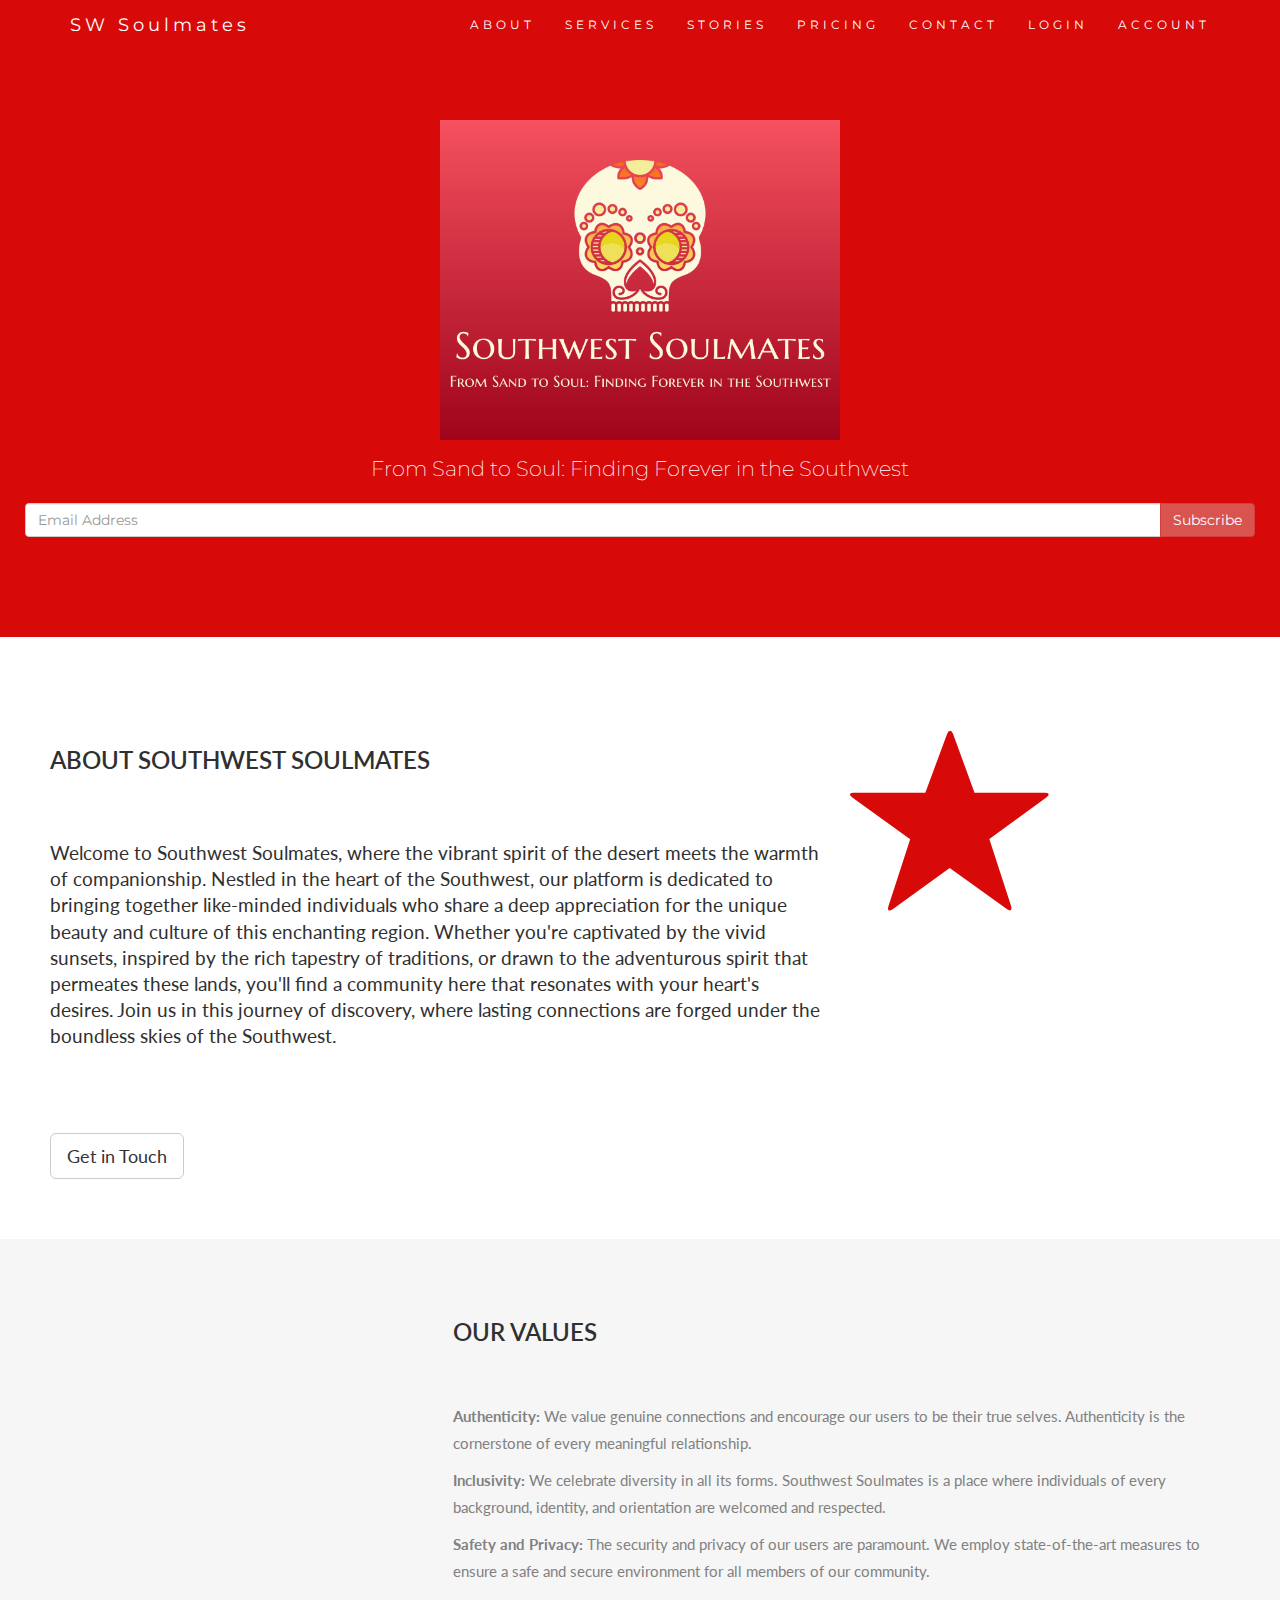
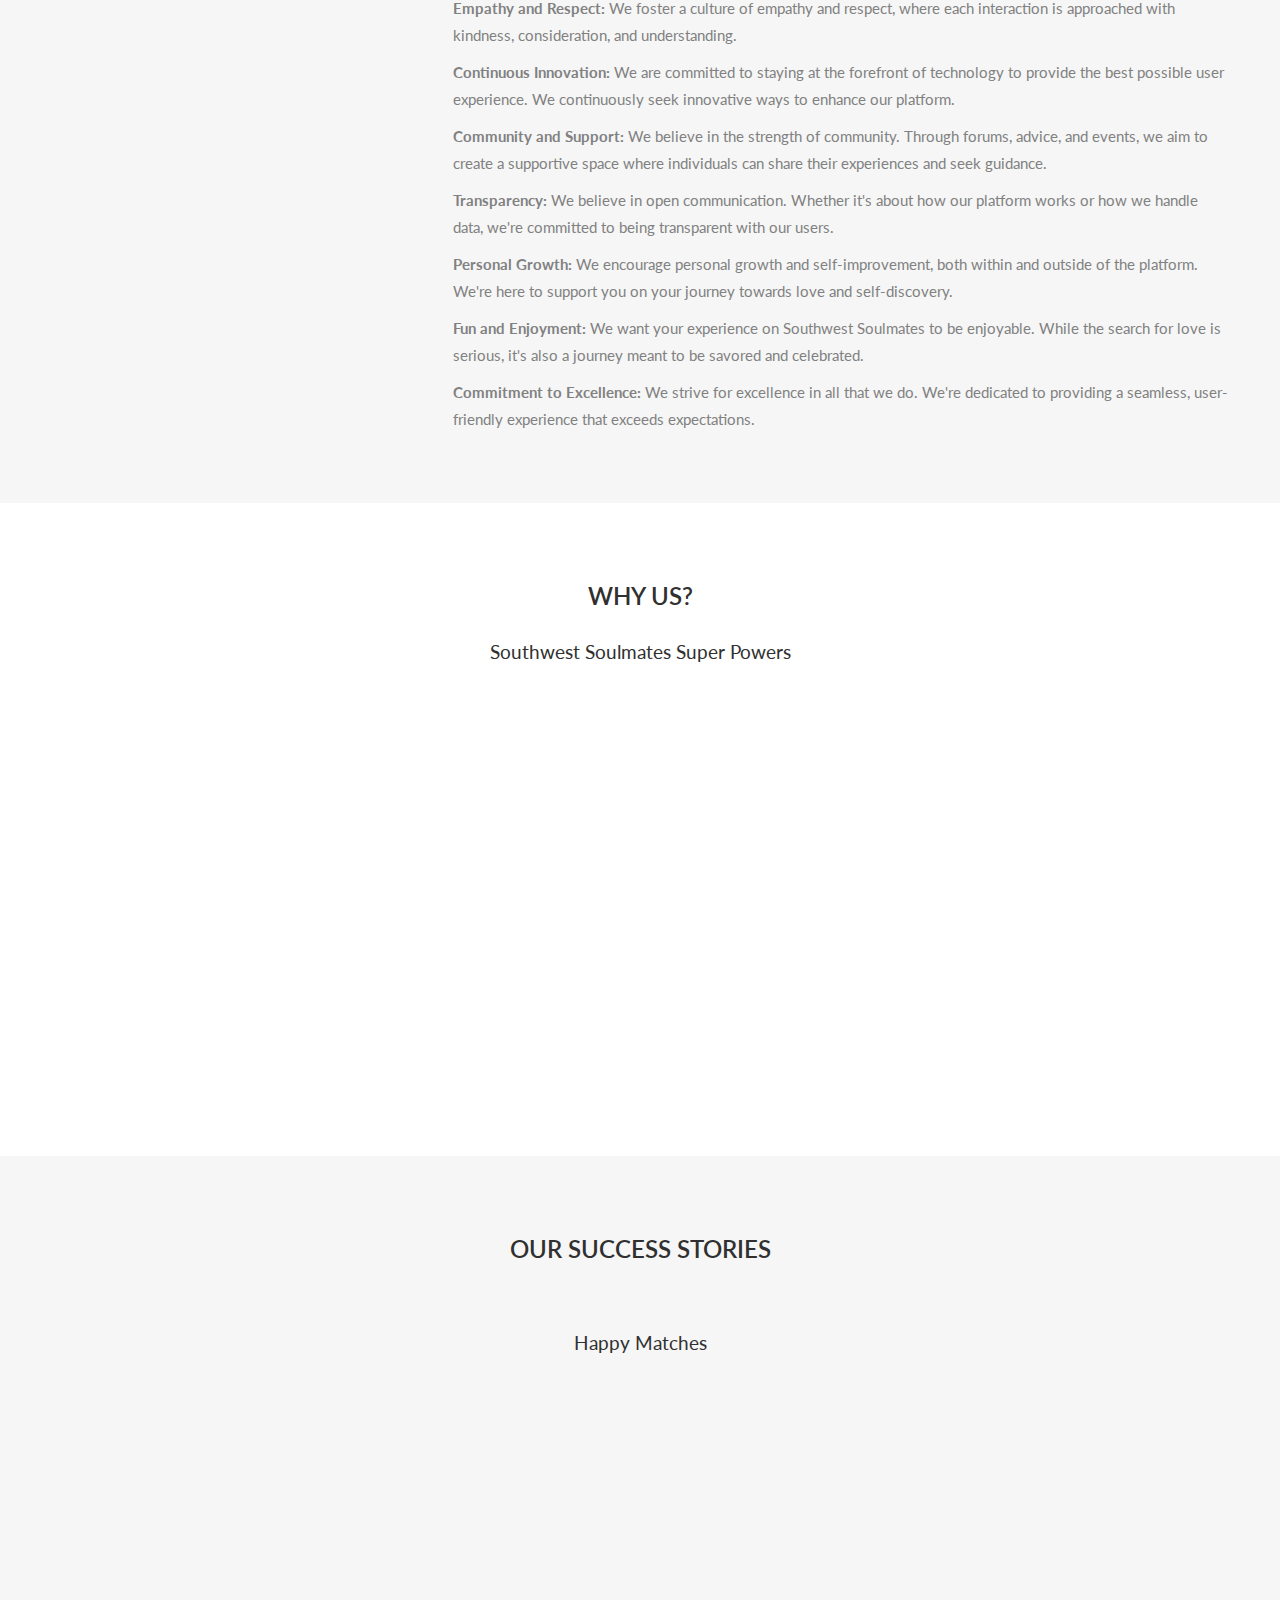
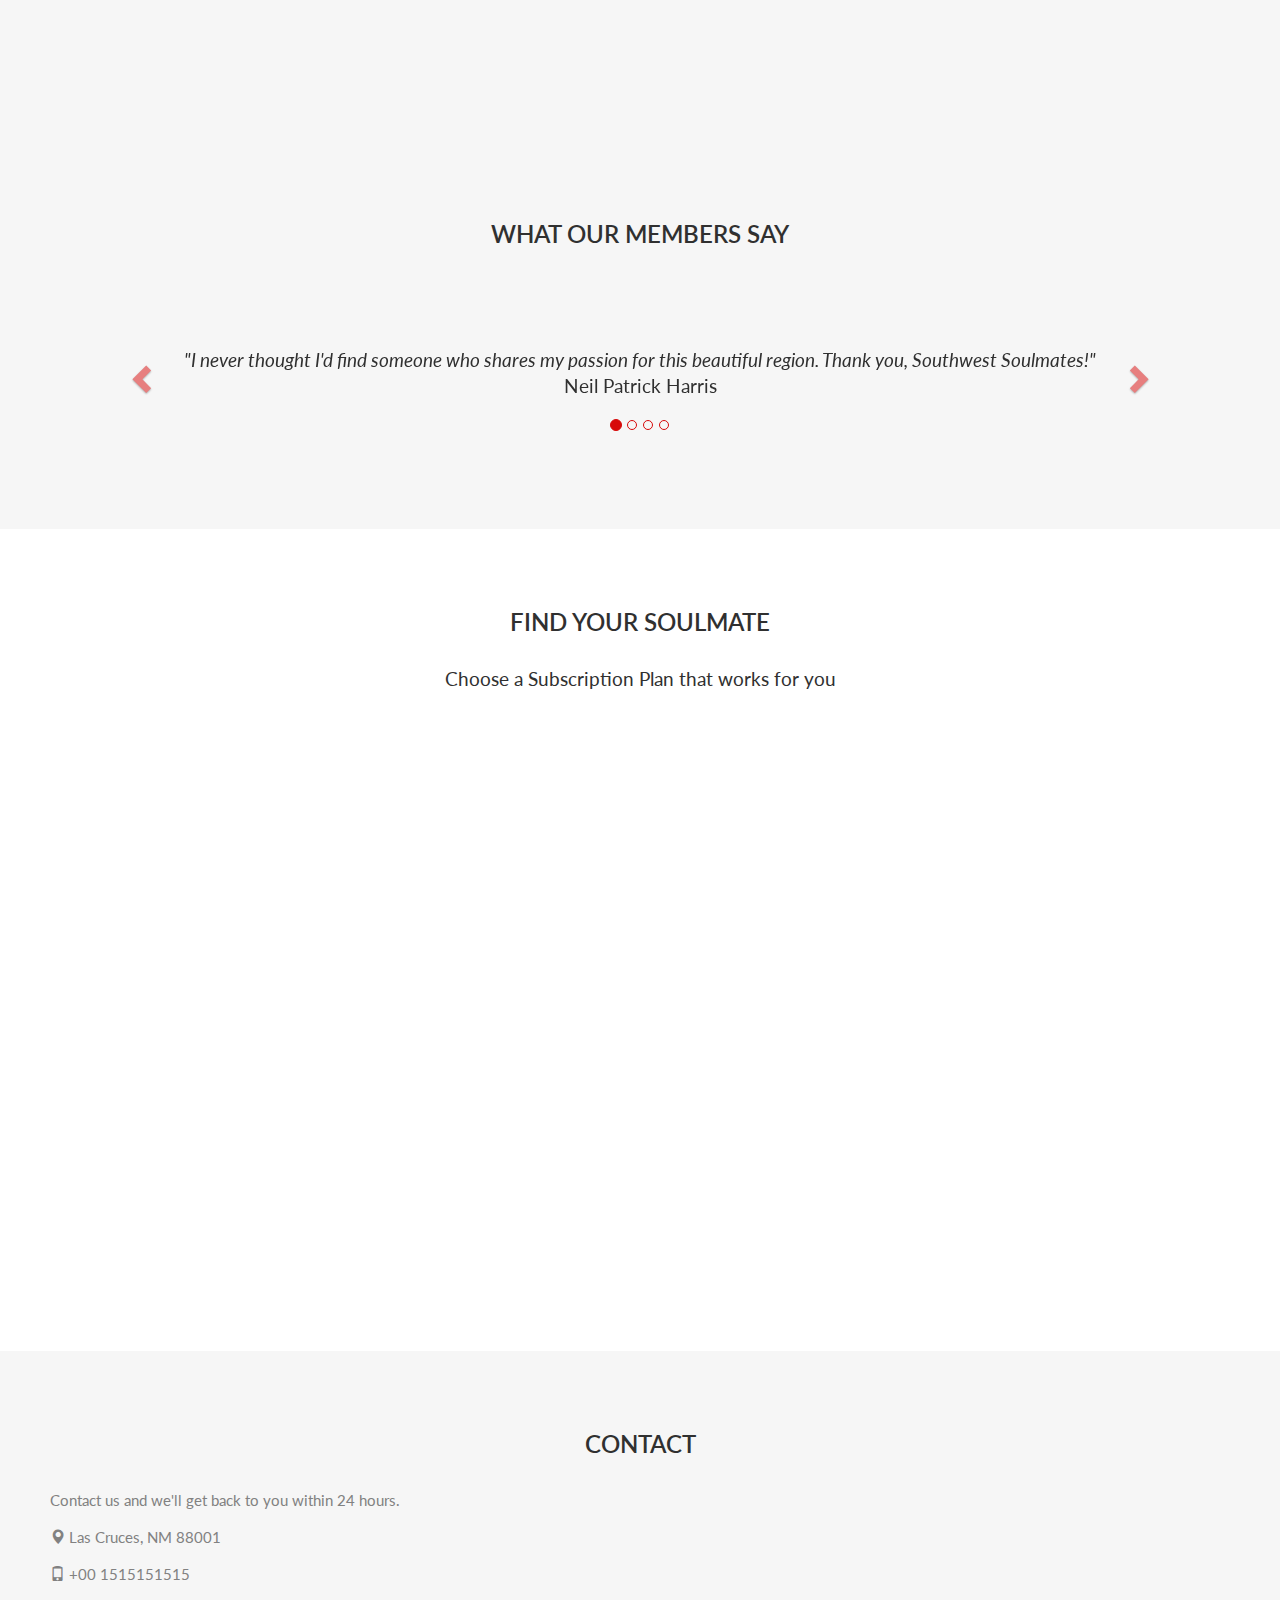
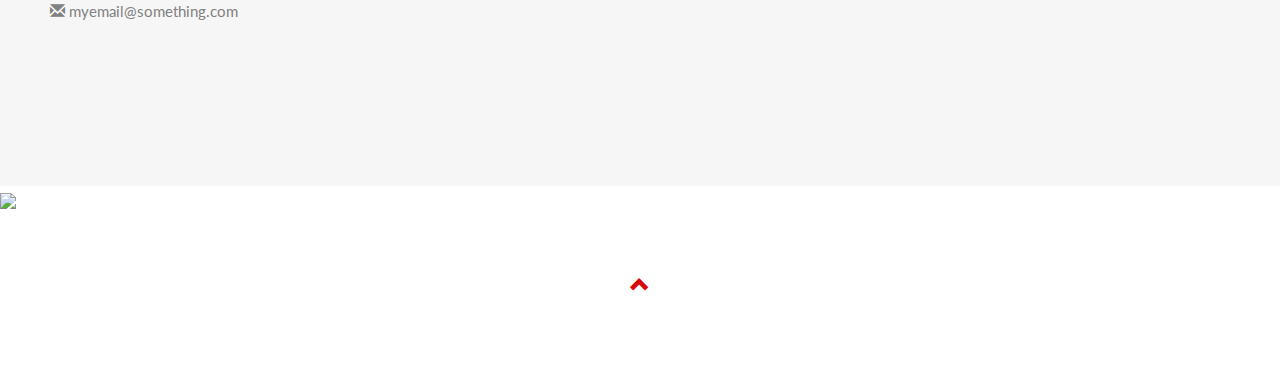
==== index.html @ 2e9852c1 "Initial commit" ====
<!DOCTYPE html>
<html lang="en">

<head>
  <title>Southwest Soulmates</title>
  <meta charset="utf-8">
  <meta name="viewport" content="width=device-width, initial-scale=1">

  <!-- Google Fonts -->
  <link
    href="https://fonts.googleapis.com/css?family=Open+Sans:300,300i,400,400i,600,600i,700,700i|Raleway:300,300i,400,400i,500,500i,600,600i,700,700i|Poppins:300,300i,400,400i,500,500i,600,600i,700,700i"
    rel="stylesheet">

  <!-- Vendor CSS Files -->
  <link href="https://maxcdn.bootstrapcdn.com/bootstrap/3.4.1/css/bootstrap.min.css" rel="stylesheet">
  <link href="https://fonts.googleapis.com/css?family=Montserrat" rel="stylesheet" type="text/css">
  <link href="https://fonts.googleapis.com/css?family=Lato" rel="stylesheet" type="text/css">

  <!-- Scripts -->
  <script src="https://ajax.googleapis.com/ajax/libs/jquery/3.6.4/jquery.min.js"></script>
  <script src="https://maxcdn.bootstrapcdn.com/bootstrap/3.4.1/js/bootstrap.min.js"></script>

  <!-- Main CSS File -->
  <link href="style.css" rel="stylesheet">
</head>

<body id="myPage" data-spy="scroll" data-target=".navbar" data-offset="60">

  <nav class="navbar navbar-default navbar-fixed-top">
    <div class="container">
      <div class="navbar-header">
        <button type="button" class="navbar-toggle" data-toggle="collapse" data-target="#myNavbar">
          <span class="icon-bar"></span>
          <span class="icon-bar"></span>
          <span class="icon-bar"></span>
        </button>
        <a class="navbar-brand" href="#myPage">SW Soulmates</a>
      </div>
      <div class="collapse navbar-collapse" id="myNavbar">
        <ul class="nav navbar-nav navbar-right">
          <li><a href="#about">ABOUT</a></li>
          <li><a href="#services">SERVICES</a></li>
          <li><a href="#portfolio">STORIES</a></li>
          <li><a href="#pricing">PRICING</a></li>
          <li><a href="#contact">CONTACT</a></li>
          <li><a href="/Emily/login_create.html">LOGIN</a></li>
          <li><a href="/Dustyn/account.html">ACCOUNT</a></li>
        </ul>
      </div>
    </div>
  </nav>

  <div class="jumbotron text-center">
    <h1><img src="images/FullLogo.jpg" height="" width="400"></h1>
    <p>From Sand to Soul: Finding Forever in the Southwest</p>
    <form>
      <div class="input-group">
        <input type="email" class="form-control" size="50" placeholder="Email Address" required>
        <div class="input-group-btn">
          <button type="button" class="btn btn-danger">Subscribe</button>
        </div>
      </div>
    </form>
  </div>

  <!-- Container (About Section) -->
  <div id="about" class="container-fluid">
    <div class="row">
      <div class="col-sm-8">
        <h2>About Southwest Soulmates</h2><br>
        <h4>Welcome to Southwest Soulmates, where the vibrant spirit of the desert meets the warmth of companionship.
          Nestled in the heart of the Southwest, our platform is dedicated to bringing together like-minded individuals
          who share a deep appreciation for the unique beauty and culture of this enchanting region. Whether you're
          captivated by the vivid sunsets, inspired by the rich tapestry of traditions, or drawn to the adventurous
          spirit that permeates these lands, you'll find a community here that resonates with your heart's desires. Join
          us in this journey of discovery, where lasting connections are forged under the boundless skies of the
          Southwest.</h4><br>

        <br><button class="btn btn-default btn-lg">Get in Touch</button>
      </div>
      <div class="col-sm-4">
        <span class="glyphicon glyphicon-star logo"></span>
      </div>
    </div>
  </div>

  <div class="container-fluid bg-grey">
    <div class="row">
      <div class="col-sm-4">
        <span class="glyphicon glyphicon-heart logo slideanim"></span>
      </div>
      <div class="col-sm-8">
        <h2>Our Values</h2><br>
        <p><strong>Authenticity:</strong> We value genuine connections and encourage our users to be their true selves.
          Authenticity is the cornerstone of every meaningful relationship.</p>

        <p><strong>Inclusivity:</strong> We celebrate diversity in all its forms. Southwest Soulmates is a place where
          individuals of every background, identity, and orientation are welcomed and respected.</p>

        <p><b>Safety and Privacy:</b> The security and privacy of our users are paramount. We employ state-of-the-art
          measures to ensure a safe and secure environment for all members of our community.</p>

        <p><b>Empathy and Respect:</b> We foster a culture of empathy and respect, where each interaction is approached
          with kindness, consideration, and understanding.</p>

        <p><b>Continuous Innovation:</b> We are committed to staying at the forefront of technology to provide the best
          possible user experience. We continuously seek innovative ways to enhance our platform.</p>

        <p><b>Community and Support:</b> We believe in the strength of community. Through forums, advice, and events, we
          aim to create a supportive space where individuals can share their experiences and seek guidance.</p>

        <p><b>Transparency:</b> We believe in open communication. Whether it's about how our platform works or how we
          handle data, we're committed to being transparent with our users.</p>

        <p><b>Personal Growth:</b> We encourage personal growth and self-improvement, both within and outside of the
          platform. We're here to support you on your journey towards love and self-discovery.</p>

        <p><b>Fun and Enjoyment:</b> We want your experience on Southwest Soulmates to be enjoyable. While the search
          for love
          is serious, it's also a journey meant to be savored and celebrated.</p>

        <p><b>Commitment to Excellence:</b> We strive for excellence in all that we do. We're dedicated to providing a
          seamless, user-friendly experience that exceeds expectations.</p>
      </div>
    </div>
  </div>

  <!-- Container (Services Section) -->
  <div id="services" class="container-fluid text-center">
    <h2>Why Us?</h2>
    <h4>Southwest Soulmates Super Powers</h4>
    <br>
    <div class="row slideanim">
      <div class="col-sm-4">
        <span class="glyphicon glyphicon-grain logo-small"></span>
        <h4>SIMPLE</h4>
        <p>Simple to use</p>
      </div>
      <div class="col-sm-4">
        <span class="glyphicon glyphicon-education logo-small"></span>
        <h4>SMART</h4>
        <p>Smart Matching</p>
      </div>
      <div class="col-sm-4">
        <span class="glyphicon glyphicon-lock logo-small"></span>
        <h4>FILTER</h4>
        <p>Filter Very Fast</p>
      </div>
    </div>
    <br><br>
    <div class="row slideanim">
      <div class="col-sm-4">
        <span class="glyphicon glyphicon-leaf logo-small"></span>
        <h4>COOL</h4>
        <p>Cool Community</p>
      </div>
      <div class="col-sm-4">
        <span class="glyphicon glyphicon-certificate logo-small"></span>
        <h4>HAPPY</h4>
        <p>Happy Customers</p>
      </div>
      <div class="col-sm-4">
        <span class="glyphicon glyphicon-sunglasses logo-small"></span>
        <h4 style="color:#303030;">FUN</h4>
        <p>Fun</p>
      </div>
    </div>
  </div>

  <!-- Container (Success Section) -->
  <div id="portfolio" class="container-fluid text-center bg-grey">
    <h2>Our Success Stories</h2><br>
    <h4>Happy Matches</h4>
    <div class="row text-center slideanim">
      <div class="col-sm-4">
        <div class="thumbnail">
          <img src="paris.jpg" alt="Paris" width="400" height="300">
          <p><strong>Ron & Emily</strong></p>
          <p>Dating 1 year</p>
        </div>
      </div>
      <div class="col-sm-4">
        <div class="thumbnail">
          <img src="newyork.jpg" alt="New York" width="400" height="300">
          <p><strong>Joe & Joy</strong></p>
          <p>Engaged</p>
        </div>
      </div>
      <div class="col-sm-4">
        <div class="thumbnail">
          <img src="sanfran.jpg" alt="San Francisco" width="400" height="300">
          <p><strong>Brad & Brian</strong></p>
          <p>Married 6 months</p>
        </div>
      </div>
    </div><br>

    <h2>What our members say</h2>
    <div id="myCarousel" class="carousel slide text-center" data-ride="carousel">
      <!-- Indicators -->
      <ol class="carousel-indicators">
        <li data-target="#myCarousel" data-slide-to="0" class="active"></li>
        <li data-target="#myCarousel" data-slide-to="1"></li>
        <li data-target="#myCarousel" data-slide-to="2"></li>
        <li data-target="#myCarousel" data-slide-to="3"></li>
      </ol>

      <!-- Wrapper for slides -->
      <div class="carousel-inner" role="listbox">
        <div class="item active">
          <h4>"I never thought I'd find someone who shares my passion for this beautiful region. Thank you, Southwest
            Soulmates!"<br><span>Neil Patrick Harris</span></h4>
        </div>
        <div class="item">
          <h4>"You had me at hello."<br><span>Jerry McGuire</span></h4>
        </div>
        <div class="item">
          <h4>"Finding love in the Southwest was a dream. Thanks to Southwest Soulmates, it's now my
            reality!"<br><span>Emma Stone</span></h4>
        </div>
        <div class="item">
          <h4>"The love I found on Southwest Soulmates is as boundless as the desert skies. Thank you for bringing us
            together!"<br><span>Demi Moore</span></h4>
        </div>
      </div>

      <!-- Left and right controls -->
      <a class="left carousel-control" href="#myCarousel" role="button" data-slide="prev">
        <span class="glyphicon glyphicon-chevron-left" aria-hidden="true"></span>
        <span class="sr-only">Previous</span>
      </a>
      <a class="right carousel-control" href="#myCarousel" role="button" data-slide="next">
        <span class="glyphicon glyphicon-chevron-right" aria-hidden="true"></span>
        <span class="sr-only">Next</span>
      </a>
    </div>
  </div>

  <!-- Container (Pricing Section) -->
  <div id="pricing" class="container-fluid">
    <div class="text-center">
      <h2>Find your Soulmate</h2>
      <h4>Choose a Subscription Plan that works for you</h4>
    </div>
    <div class="row slideanim">
      <div class="col-sm-4 col-xs-12">
        <div class="panel panel-default text-center">
          <div class="panel-heading">
            <h1>Monthly</h1>
          </div>
          <div class="panel-body">
            <p><strong>20</strong> Option</p>
            <p><strong>15</strong> Option</p>
            <p><strong>5</strong> Option</p>
            <p><strong>2</strong> Option</p>
            <p><strong>100</strong> Matches</p>
          </div>
          <div class="panel-footer">
            <h3>$15</h3>
            <h4>per month</h4>
            <button class="btn btn-lg">Sign Up</button>
          </div>
        </div>
      </div>
      <div class="col-sm-4 col-xs-12">
        <div class="panel panel-default text-center">
          <div class="panel-heading">
            <h1>3 Month</h1>
          </div>
          <div class="panel-body">
            <p><strong>50</strong> Option</p>
            <p><strong>25</strong> Option</p>
            <p><strong>10</strong> Option</p>
            <p><strong>5</strong> Option</p>
            <p><strong>Unlimited</strong> Matches</p>
          </div>
          <div class="panel-footer">
            <h3>$10</h3>
            <h4>per month</h4>
            <button class="btn btn-lg">Sign Up</button>
          </div>
        </div>
      </div>
      <div class="col-sm-4 col-xs-12">
        <div class="panel panel-default text-center">
          <div class="panel-heading">
            <h1>6 Month</h1>
          </div>
          <div class="panel-body">
            <p><strong>100</strong> Option</p>
            <p><strong>50</strong> Option</p>
            <p><strong>25</strong> Option</p>
            <p><strong>10</strong> Option</p>
            <p><strong>Unlimited</strong> Matches</p>
          </div>
          <div class="panel-footer">
            <h3>$5</h3>
            <h4>per month</h4>
            <button class="btn btn-lg">Sign Up</button>
          </div>
        </div>
      </div>
    </div>
  </div>

  <!-- Container (Contact Section) -->
  <div id="contact" class="container-fluid bg-grey">
    <h2 class="text-center">CONTACT</h2>
    <div class="row">
      <div class="col-sm-5">
        <p>Contact us and we'll get back to you within 24 hours.</p>
        <p><span class="glyphicon glyphicon-map-marker"></span> Las Cruces, NM 88001</p>
        <p><span class="glyphicon glyphicon-phone"></span> +00 1515151515</p>
        <p><span class="glyphicon glyphicon-envelope"></span> myemail@something.com</p>
      </div>
      <div class="col-sm-7 slideanim">
        <div class="row">
          <div class="col-sm-6 form-group">
            <input class="form-control" id="name" name="name" placeholder="Name" type="text" required>
          </div>
          <div class="col-sm-6 form-group">
            <input class="form-control" id="email" name="email" placeholder="Email" type="email" required>
          </div>
        </div>
        <textarea class="form-control" id="comments" name="comments" placeholder="Comment" rows="5"></textarea><br>
        <div class="row">
          <div class="col-sm-12 form-group">
            <button class="btn btn-default pull-right" type="submit">Send</button>
          </div>
        </div>
      </div>
    </div>
  </div>

  <!-- Image of location/map -->
  <img src="/w3images/map.jpg" class="w3-image w3-greyscale-min" style="width:100%">

  <footer class="container-fluid text-center">
    <a href="#myPage" title="To Top">
      <span class="glyphicon glyphicon-chevron-up"></span>
    </a>

  </footer>

  <script>
    $(document).ready(function () {
      // Add smooth scrolling to all links in navbar + footer link
      $(".navbar a, footer a[href='#myPage']").on('click', function (event) {
        // Make sure this.hash has a value before overriding default behavior
        if (this.hash !== "") {
          // Prevent default anchor click behavior
          event.preventDefault();

          // Store hash
          var hash = this.hash;

          // Using jQuery's animate() method to add smooth page scroll
          // The optional number (900) specifies the number of milliseconds it takes to scroll to the specified area
          $('html, body').animate({
            scrollTop: $(hash).offset().top
          }, 900, function () {

            // Add hash (#) to URL when done scrolling (default click behavior)
            window.location.hash = hash;
          });
        } // End if
      });

      $(window).scroll(function () {
        $(".slideanim").each(function () {
          var pos = $(this).offset().top;

          var winTop = $(window).scrollTop();
          if (pos < winTop + 600) {
            $(this).addClass("slide");
          }
        });
      });
    })
  </script>

</body>

</html>
---- style.css ----
body {
  font: 400 15px Lato, sans-serif;
  line-height: 1.8;
  color: #818181;
}

h2 {
  font-size: 24px;
  text-transform: uppercase;
  color: #303030;
  font-weight: 600;
  margin-bottom: 30px;
}

h4 {
  font-size: 19px;
  line-height: 1.375em;
  color: #303030;
  font-weight: 400;
  margin-bottom: 30px;
}

.jumbotron {
  background-color: #d70909;
  color: #fff;
  padding: 100px 25px;
  font-family: Montserrat, sans-serif;
}

.container-fluid {
  padding: 60px 50px;
}

.bg-grey {
  background-color: #f6f6f6;
}

.logo-small {
  color: #d70909;
  font-size: 50px;
}

.logo {
  color: #d70909;
  font-size: 200px;
}

.thumbnail {
  padding: 0 0 15px 0;
  border: none;
  border-radius: 0;
}

.thumbnail img {
  width: 100%;
  height: 100%;
  margin-bottom: 10px;
}

.carousel-control.right,
.carousel-control.left {
  background-image: none;
  color: #d70909;
}

.carousel-indicators li {
  border-color: #d70909;
}

.carousel-indicators li.active {
  background-color: #d70909;
}

.item h4 {
  font-size: 19px;
  line-height: 1.375em;
  font-weight: 400;
  font-style: italic;
  margin: 70px 0;
}

.item span {
  font-style: normal;
}

.panel {
  border: 1px solid #d70909;
  border-radius: 0 !important;
  transition: box-shadow 0.5s;
}

.panel:hover {
  box-shadow: 5px 0px 40px rgba(0, 0, 0, .2);
}

.panel-footer .btn:hover {
  border: 1px solid #d70909;
  background-color: #fff !important;
  color: #d70909;
}

.panel-heading {
  color: #fff !important;
  background-color: #d70909 !important;
  padding: 25px;
  border-bottom: 1px solid transparent;
  border-top-left-radius: 0px;
  border-top-right-radius: 0px;
  border-bottom-left-radius: 0px;
  border-bottom-right-radius: 0px;
}

.panel-footer {
  background-color: white !important;
}

.panel-footer h3 {
  font-size: 32px;
}

.panel-footer h4 {
  color: #aaa;
  font-size: 14px;
}

.panel-footer .btn {
  margin: 15px 0;
  background-color: #d70909;
  color: #fff;
}

.navbar {
  margin-bottom: 0;
  background-color: #d70909;
  z-index: 9999;
  border: 0;
  font-size: 12px !important;
  line-height: 1.42857143 !important;
  letter-spacing: 4px;
  border-radius: 0;
  font-family: Montserrat, sans-serif;
}

.navbar li a,
.navbar .navbar-brand {
  color: #fff !important;
}

.navbar-nav li a:hover,
.navbar-nav li.active a {
  color: #d70909 !important;
  background-color: #fff !important;
}

.navbar-default .navbar-toggle {
  border-color: transparent;
  color: #fff !important;
}

footer .glyphicon {
  font-size: 20px;
  margin-bottom: 20px;
  color: #d70909;
}

.slideanim {
  visibility: hidden;
}

.slide {
  animation-name: slide;
  -webkit-animation-name: slide;
  animation-duration: 1s;
  -webkit-animation-duration: 1s;
  visibility: visible;
}

@keyframes slide {
  0% {
    opacity: 0;
    transform: translateY(70%);
  }

  100% {
    opacity: 1;
    transform: translateY(0%);
  }
}

@-webkit-keyframes slide {
  0% {
    opacity: 0;
    -webkit-transform: translateY(70%);
  }

  100% {
    opacity: 1;
    -webkit-transform: translateY(0%);
  }
}

@media screen and (max-width: 768px) {
  .col-sm-4 {
    text-align: center;
    margin: 25px 0;
  }

  .btn-lg {
    width: 100%;
    margin-bottom: 35px;
  }
}

@media screen and (max-width: 480px) {
  .logo {
    font-size: 150px;
  }
}
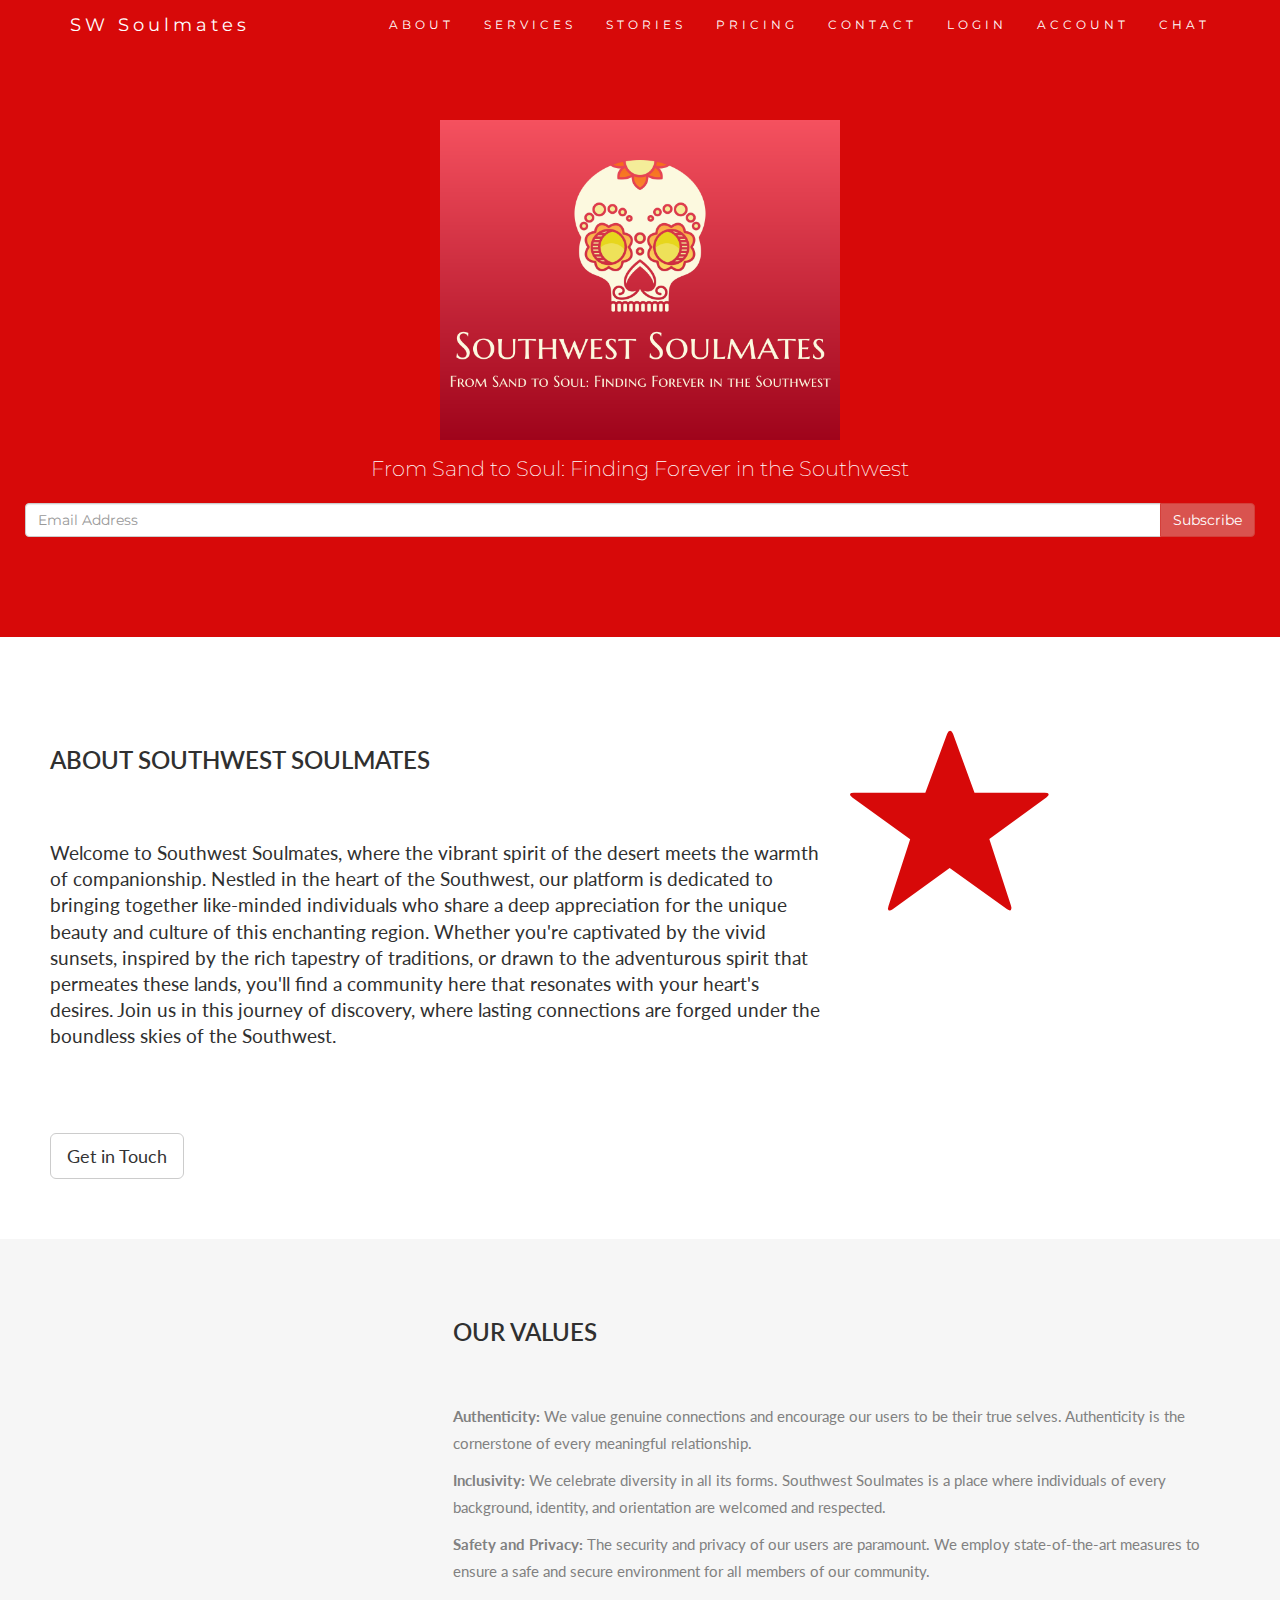
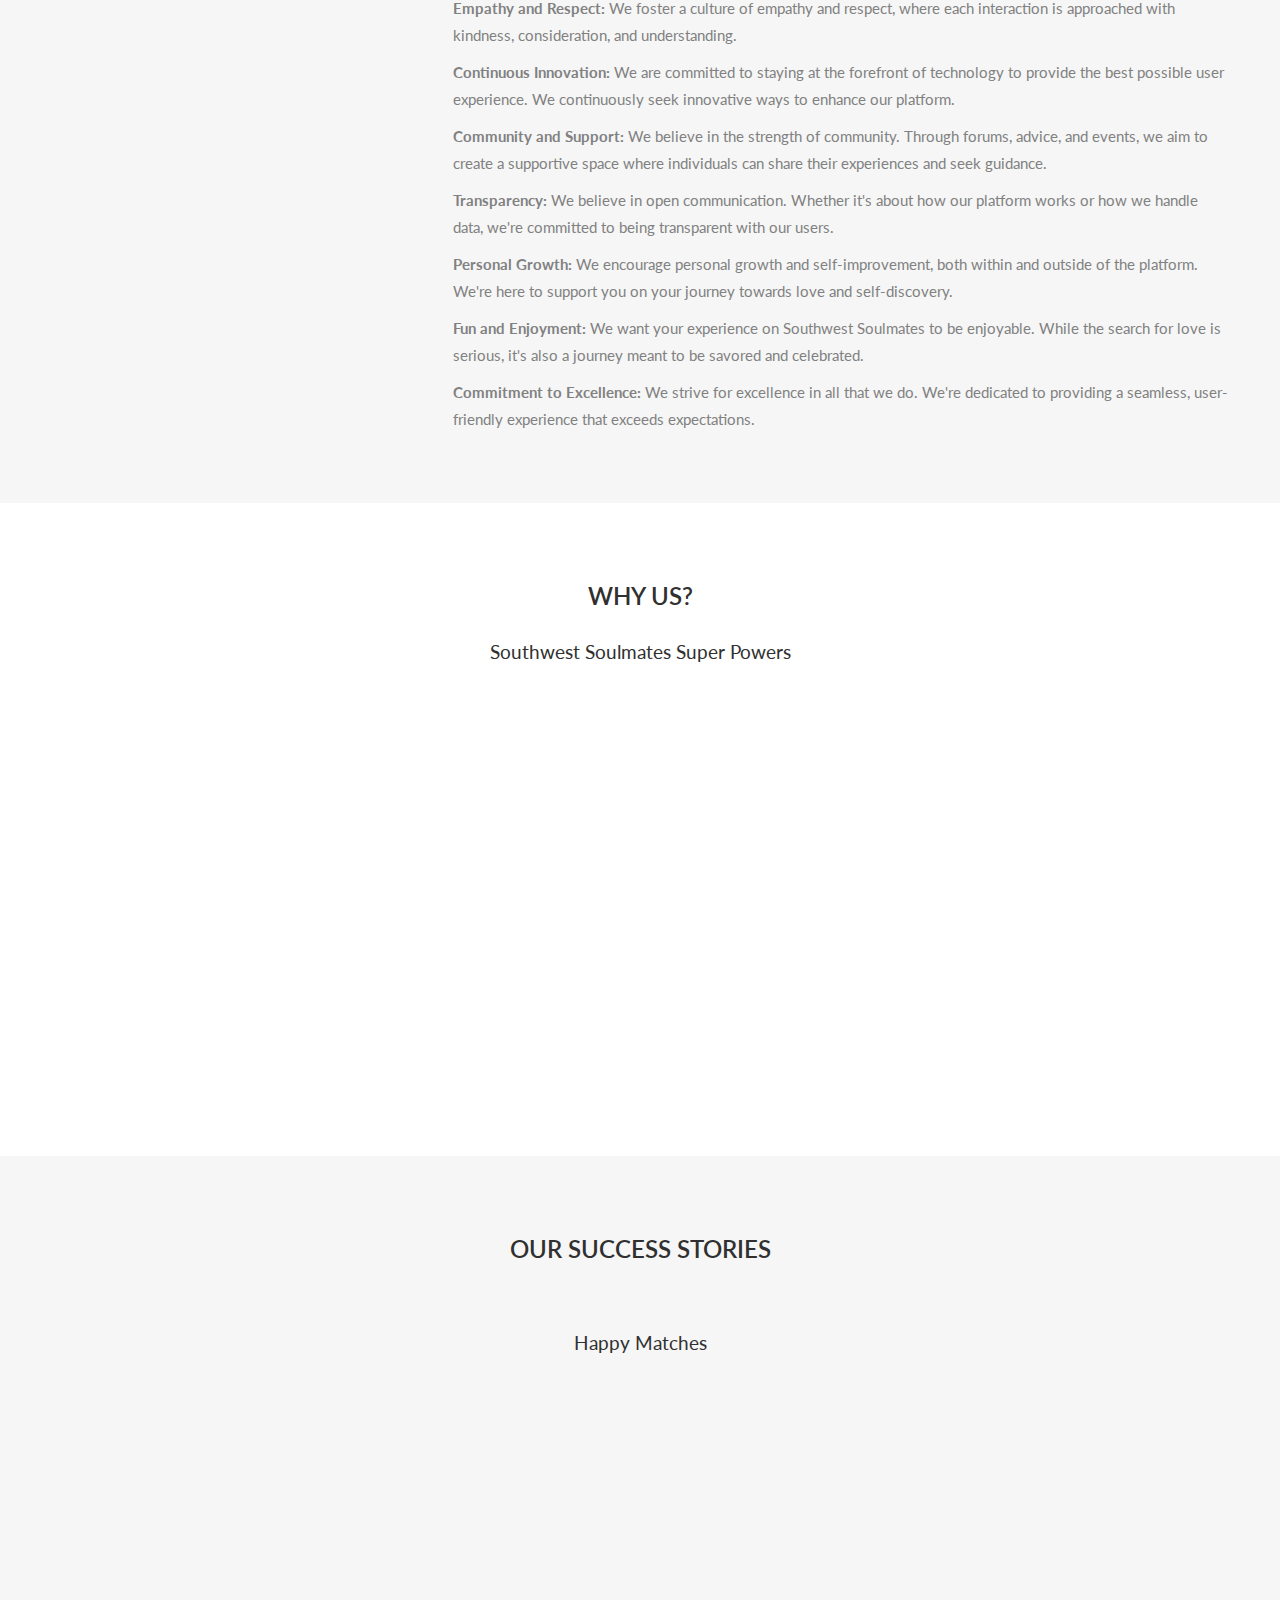
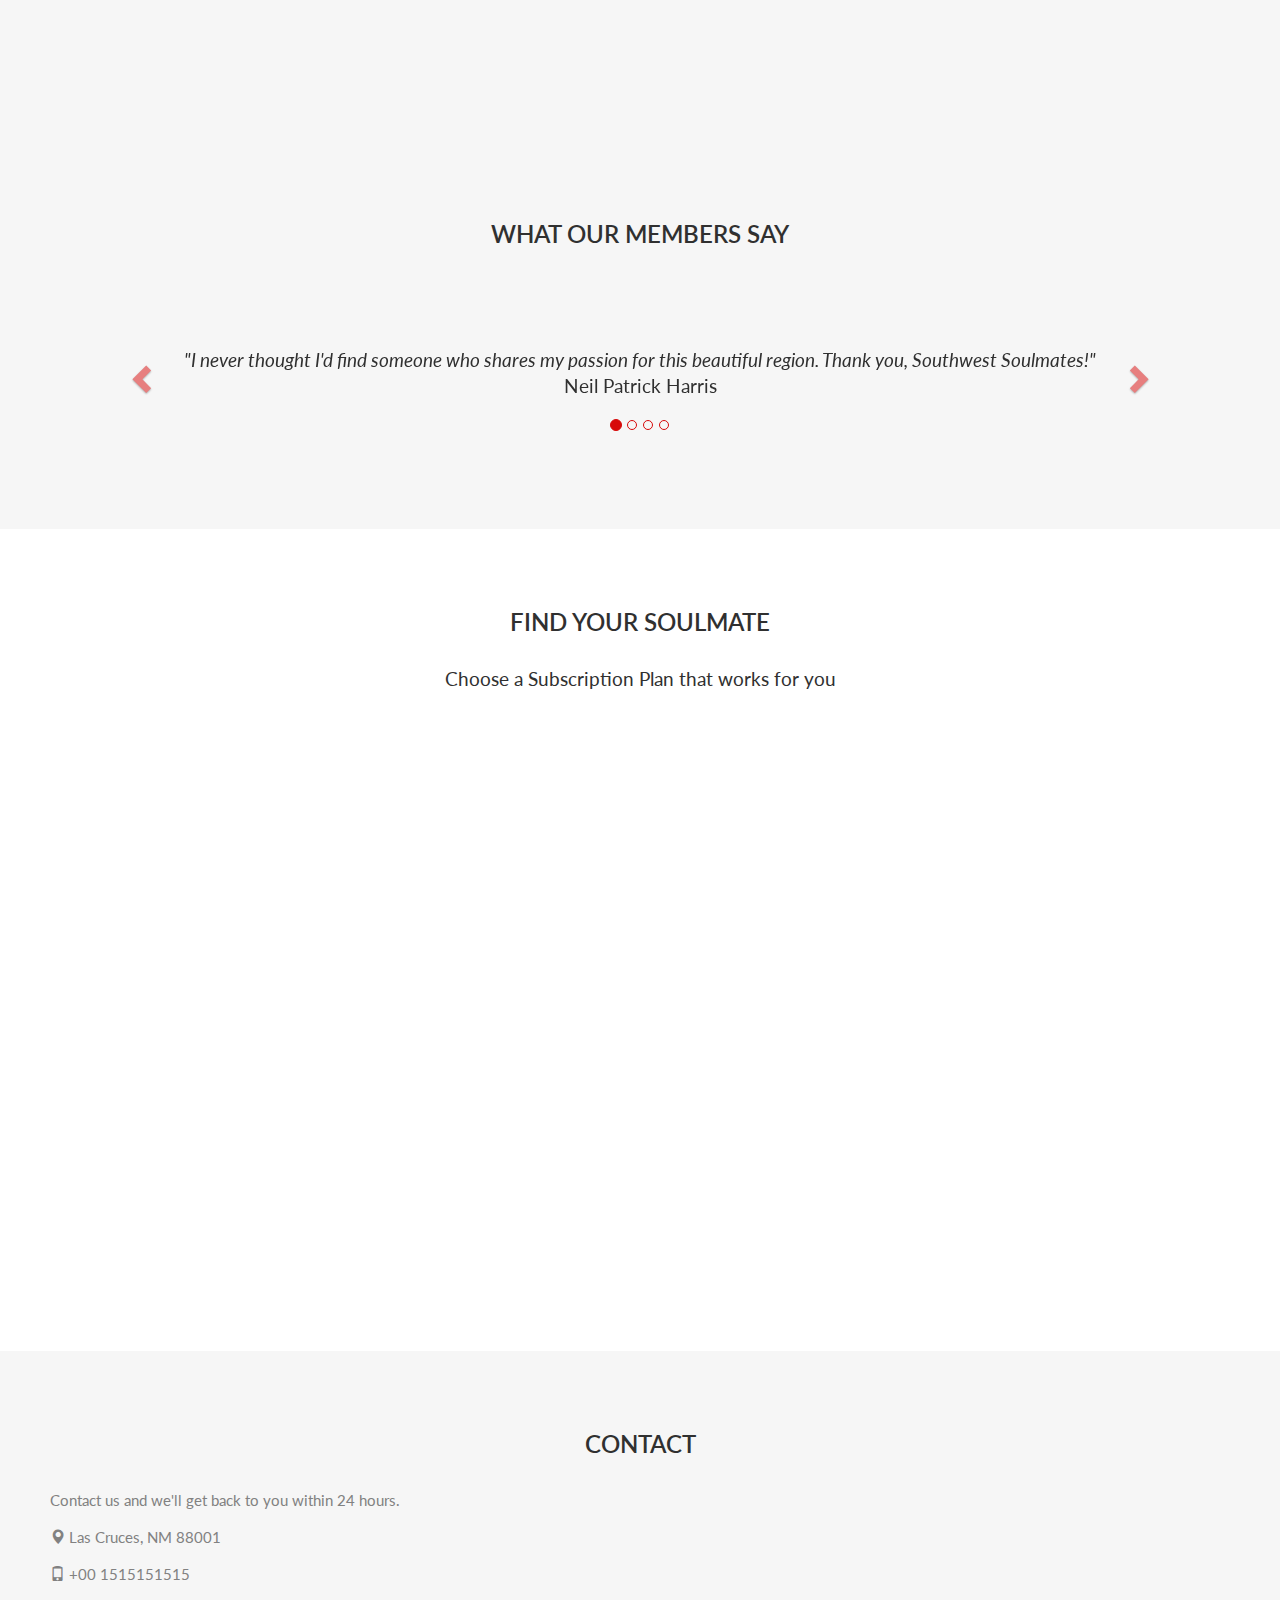
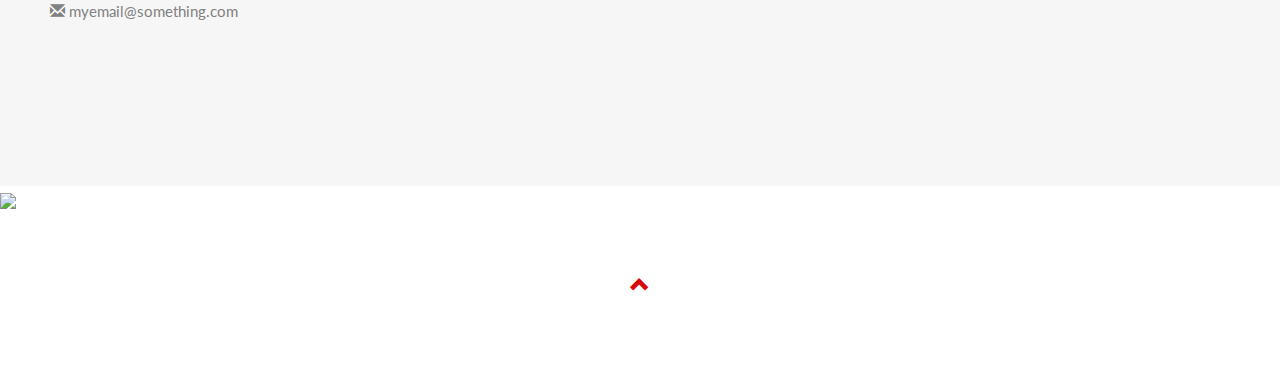
==== commit cb01adcc: "1:06" ====
--- a/index.html
+++ b/index.html
@@ -45,6 +45,7 @@
           <li><a href="#contact">CONTACT</a></li>
           <li><a href="/Emily/login_create.html">LOGIN</a></li>
           <li><a href="/Dustyn/account.html">ACCOUNT</a></li>
+          <li><a href="/alex/chat.html">CHAT</a></li>
         </ul>
       </div>
     </div>
@@ -342,42 +343,7 @@
 
   </footer>
 
-  <script>
-    $(document).ready(function () {
-      // Add smooth scrolling to all links in navbar + footer link
-      $(".navbar a, footer a[href='#myPage']").on('click', function (event) {
-        // Make sure this.hash has a value before overriding default behavior
-        if (this.hash !== "") {
-          // Prevent default anchor click behavior
-          event.preventDefault();
-
-          // Store hash
-          var hash = this.hash;
-
-          // Using jQuery's animate() method to add smooth page scroll
-          // The optional number (900) specifies the number of milliseconds it takes to scroll to the specified area
-          $('html, body').animate({
-            scrollTop: $(hash).offset().top
-          }, 900, function () {
-
-            // Add hash (#) to URL when done scrolling (default click behavior)
-            window.location.hash = hash;
-          });
-        } // End if
-      });
-
-      $(window).scroll(function () {
-        $(".slideanim").each(function () {
-          var pos = $(this).offset().top;
-
-          var winTop = $(window).scrollTop();
-          if (pos < winTop + 600) {
-            $(this).addClass("slide");
-          }
-        });
-      });
-    })
-  </script>
+  <script src="Anna/js/script.js"></script>
 
 </body>
 
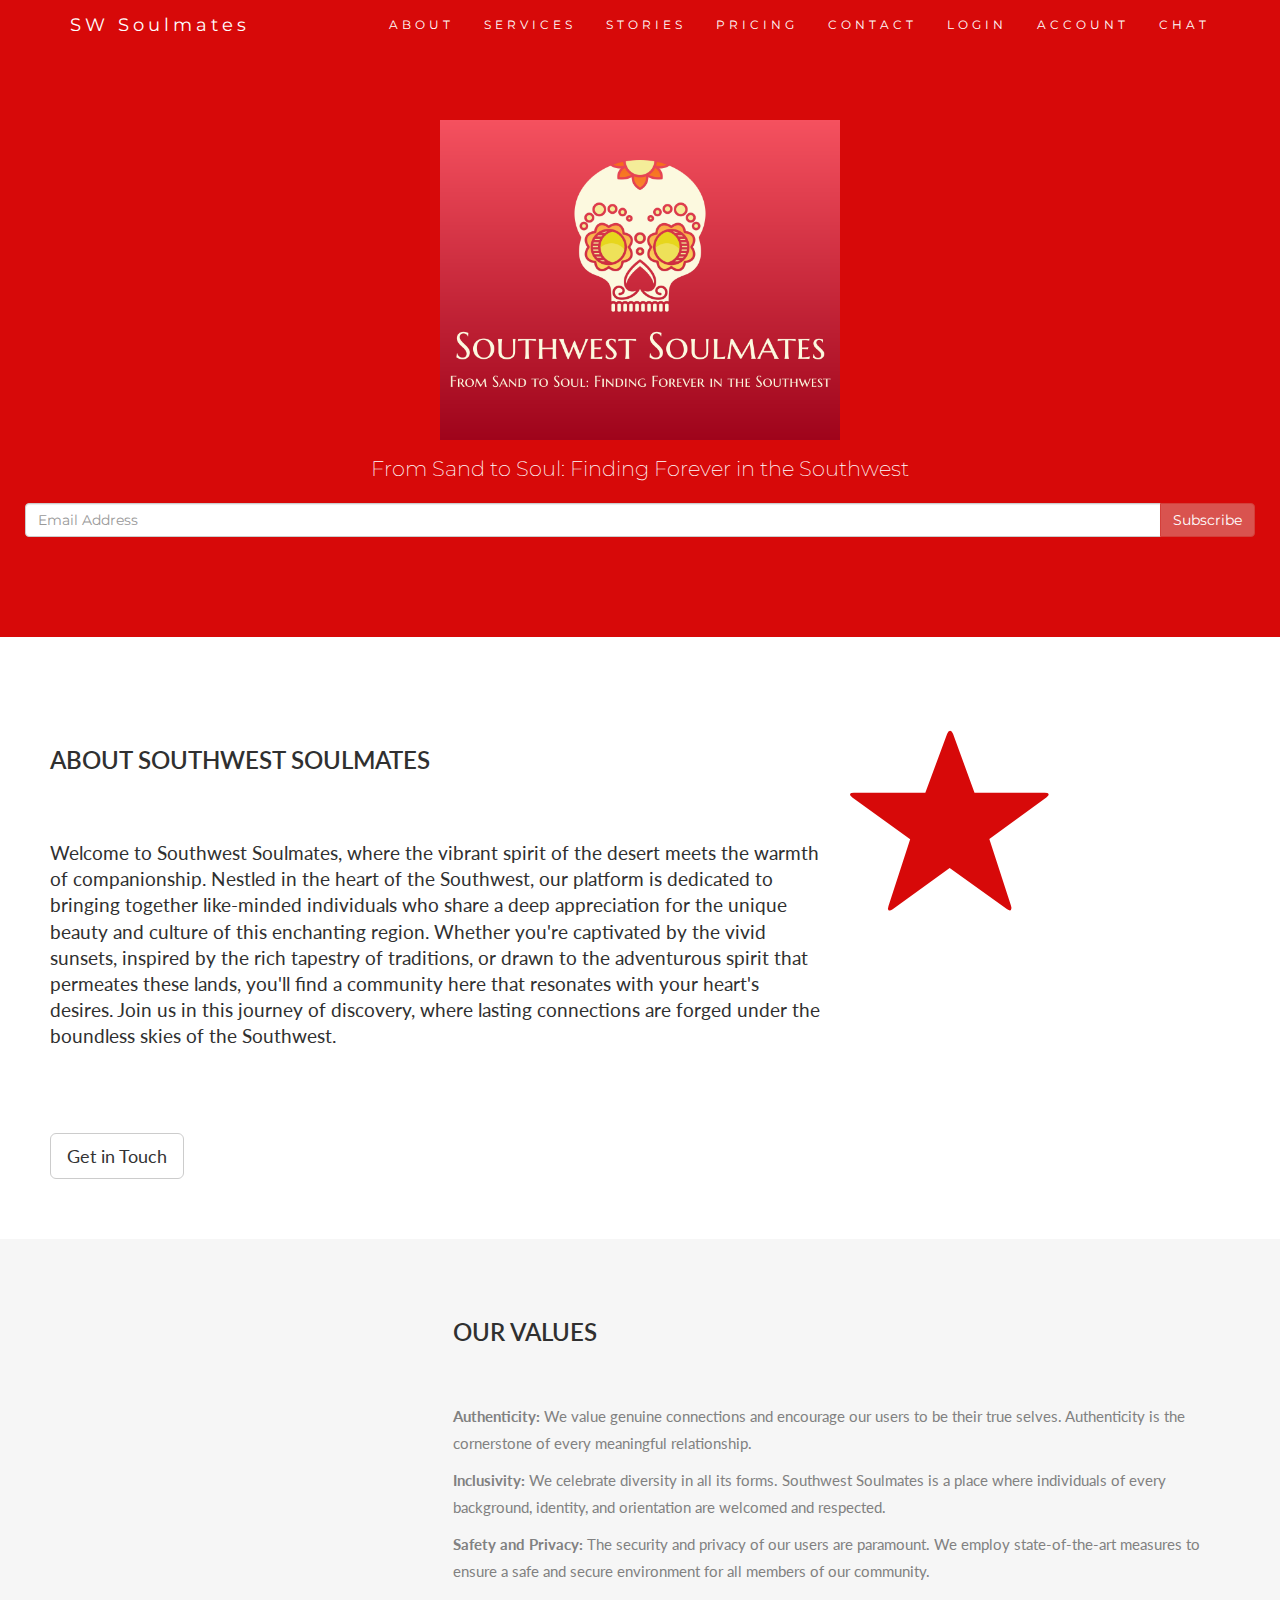
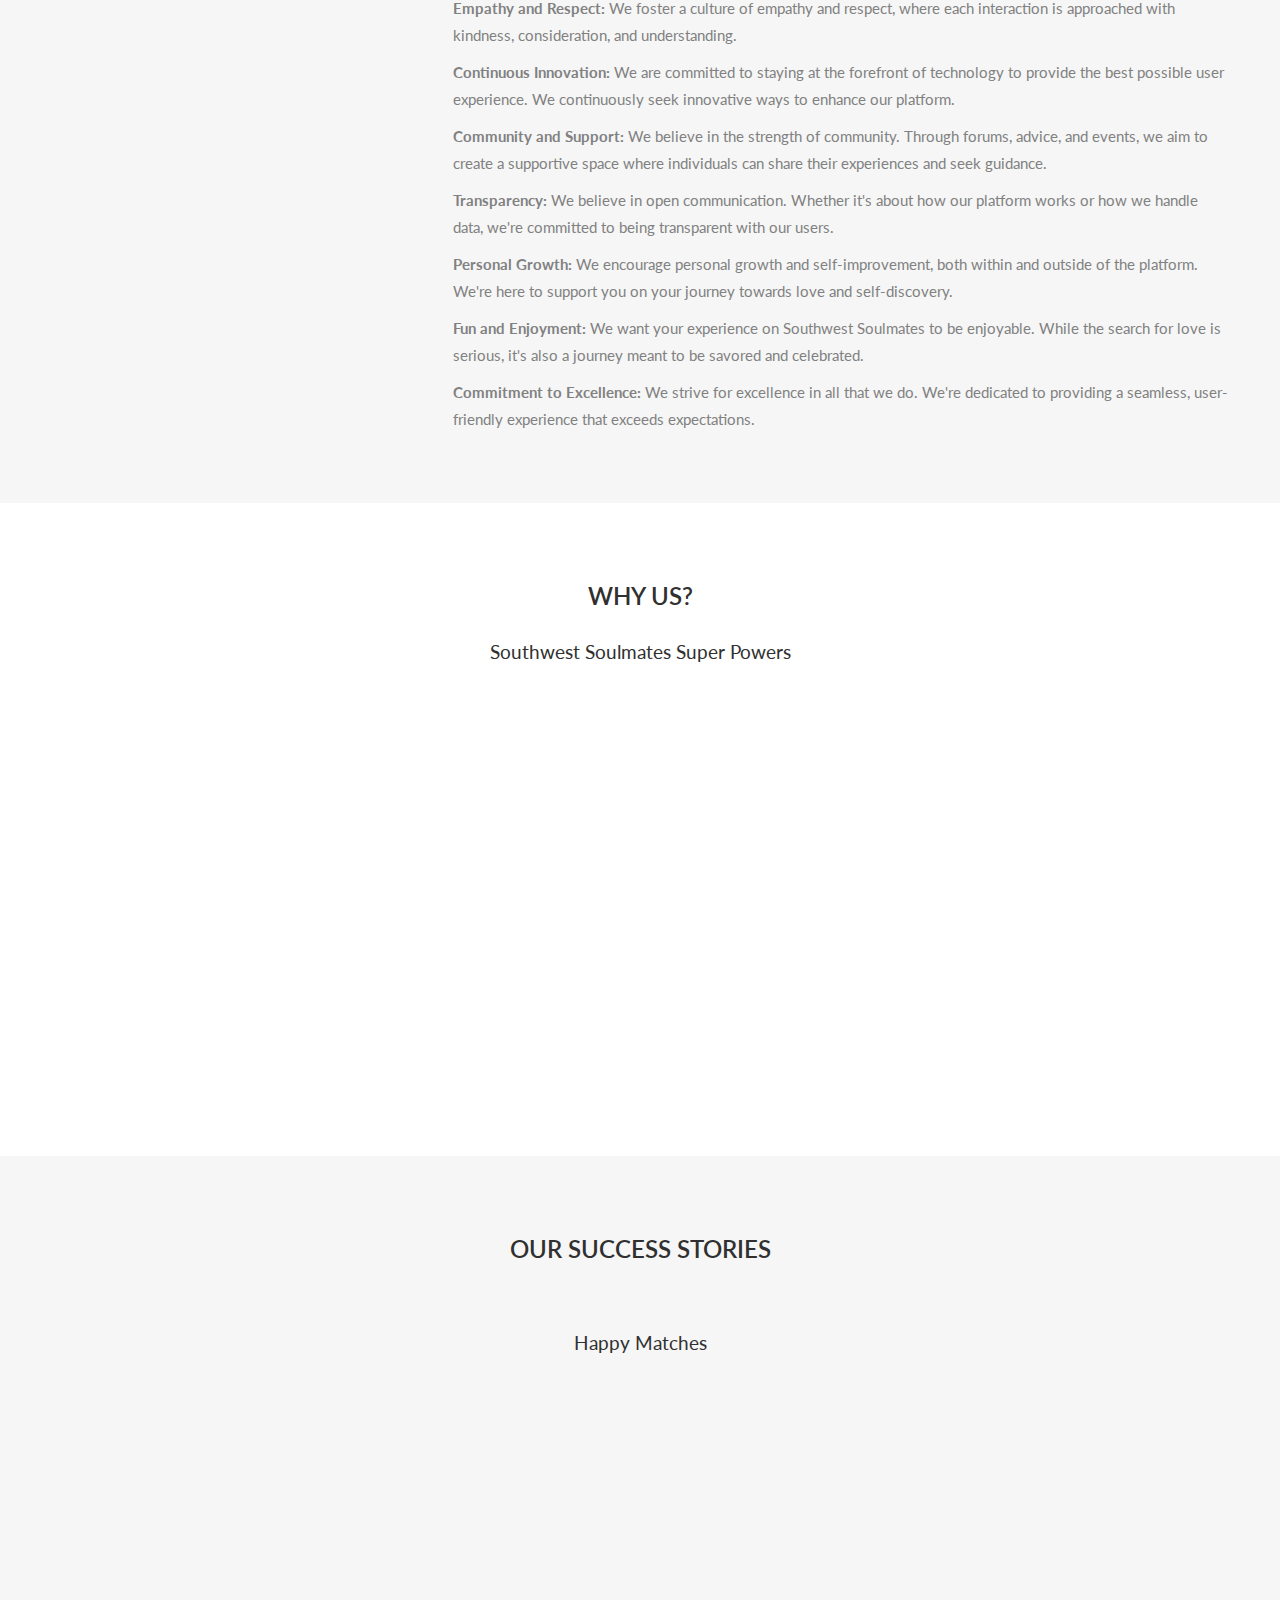
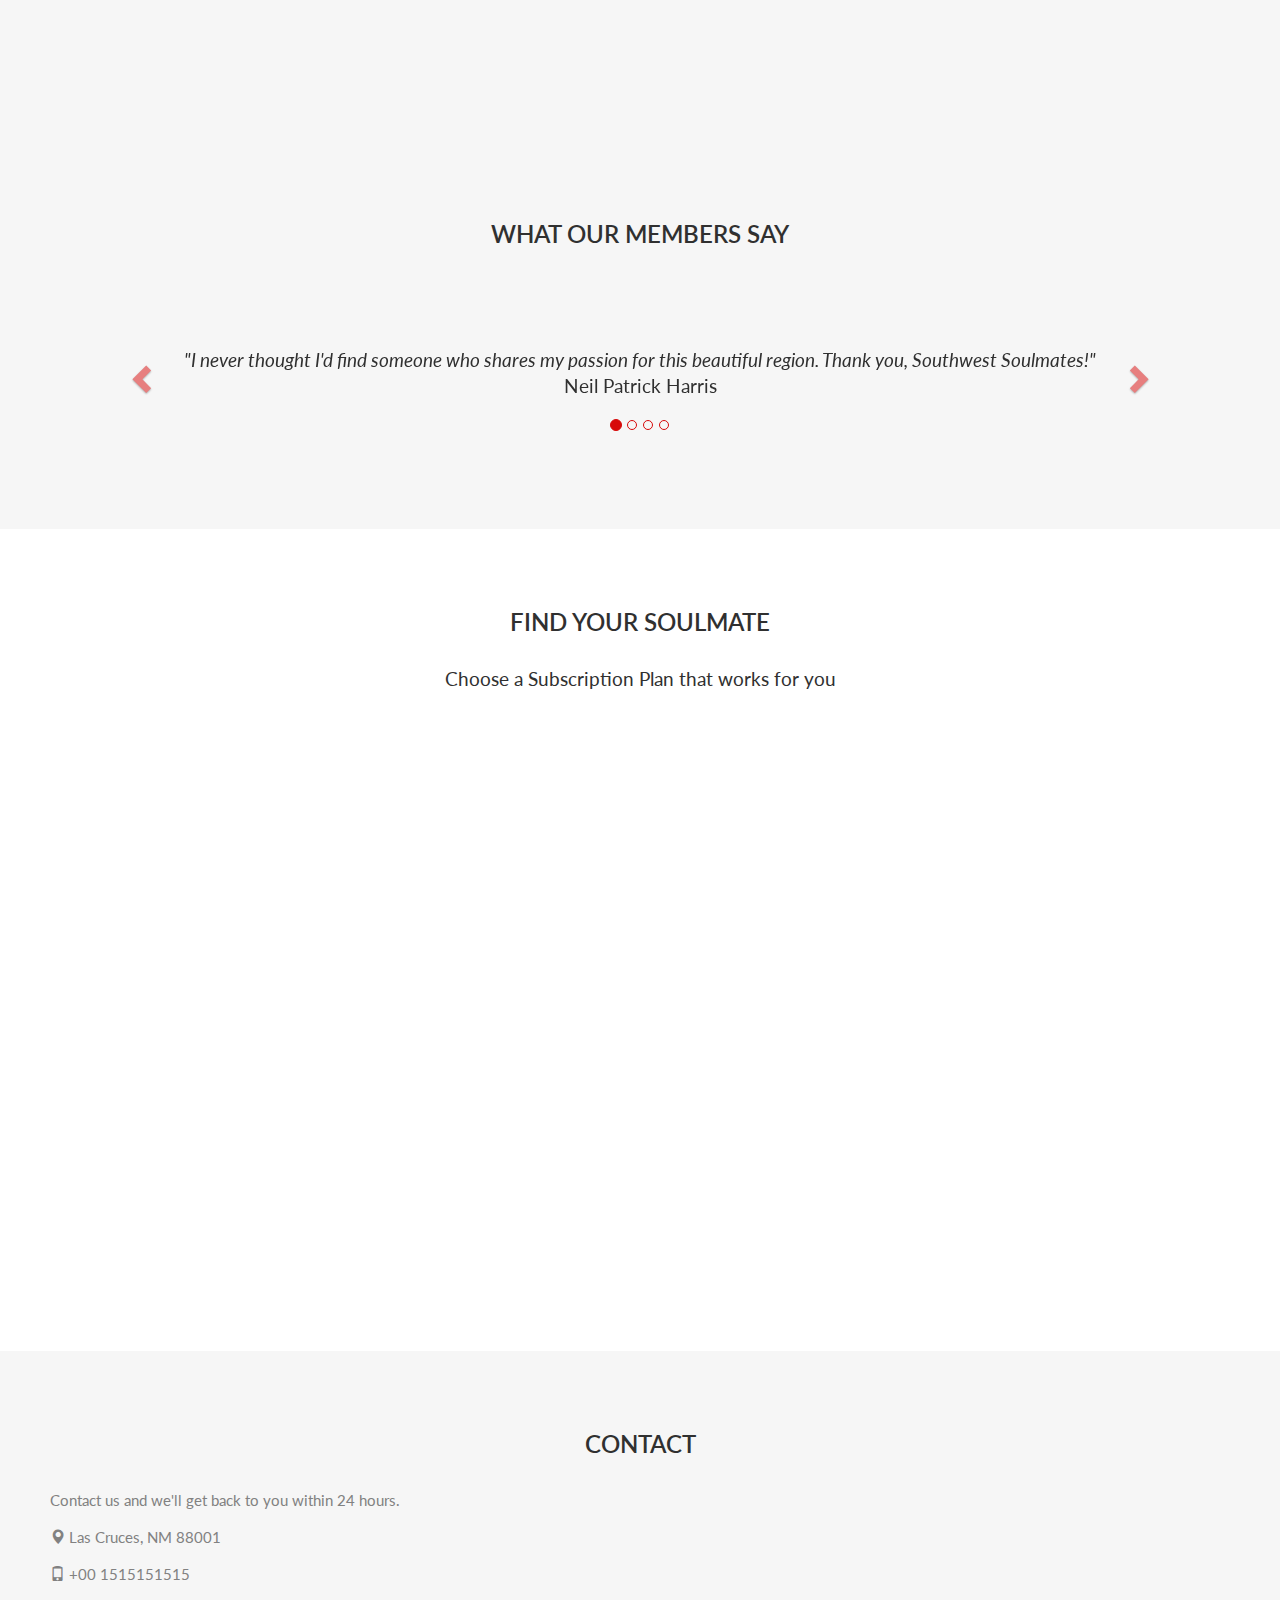
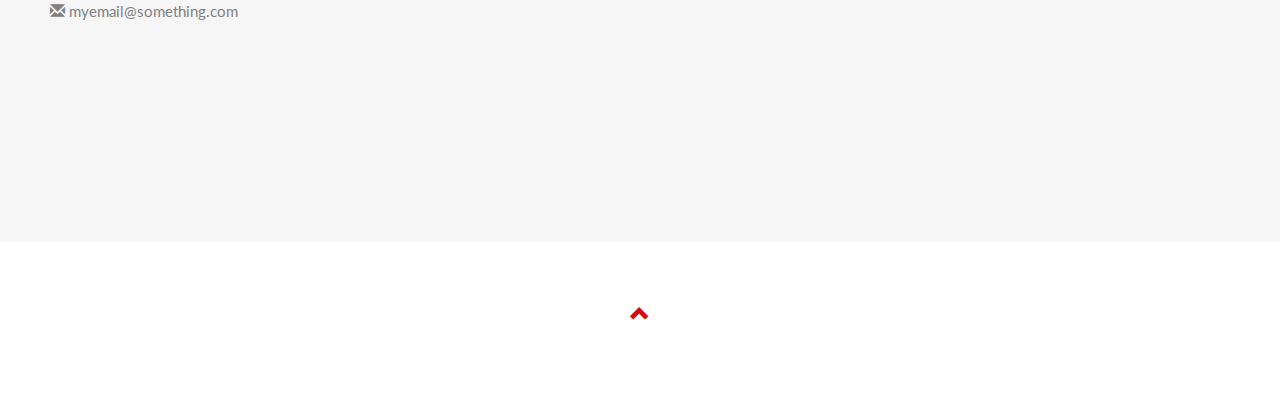
==== commit bc985e2c: "10/11/2023 8:38AM" ====
--- a/index.html
+++ b/index.html
@@ -19,6 +19,7 @@
   <!-- Scripts -->
   <script src="https://ajax.googleapis.com/ajax/libs/jquery/3.6.4/jquery.min.js"></script>
   <script src="https://maxcdn.bootstrapcdn.com/bootstrap/3.4.1/js/bootstrap.min.js"></script>
+
 
   <!-- Main CSS File -->
   <link href="style.css" rel="stylesheet">
@@ -77,7 +78,7 @@
           us in this journey of discovery, where lasting connections are forged under the boundless skies of the
           Southwest.</h4><br>
 
-        <br><button class="btn btn-default btn-lg">Get in Touch</button>
+        <br><a href="#contact"><button class="btn btn-default btn-lg">Get in Touch</button></a>
       </div>
       <div class="col-sm-4">
         <span class="glyphicon glyphicon-star logo"></span>
@@ -250,16 +251,16 @@
             <h1>Monthly</h1>
           </div>
           <div class="panel-body">
-            <p><strong>20</strong> Option</p>
-            <p><strong>15</strong> Option</p>
-            <p><strong>5</strong> Option</p>
-            <p><strong>2</strong> Option</p>
-            <p><strong>100</strong> Matches</p>
+            <p>Month to Month</p>
+            <p><strong>No Committment</strong></p>
+            <p><strong>Cancel</strong> Anytime</p>
+            <p><strong>Unlimited</strong> Chatting</p>
+            <p><strong>Unlimited</strong> Matches</p>
           </div>
           <div class="panel-footer">
             <h3>$15</h3>
             <h4>per month</h4>
-            <button class="btn btn-lg">Sign Up</button>
+            <a href="Dustyn/account.html"><button class="btn btn-lg">Sign Up</button></a>
           </div>
         </div>
       </div>
@@ -269,16 +270,16 @@
             <h1>3 Month</h1>
           </div>
           <div class="panel-body">
-            <p><strong>50</strong> Option</p>
-            <p><strong>25</strong> Option</p>
-            <p><strong>10</strong> Option</p>
-            <p><strong>5</strong> Option</p>
+            <p><strong>3 Month</strong> Committment</p>
+            <p>Cancel after 3 months</p>
+            <p>More chances to connect!</p>
+            <p><strong>Unlimited</strong> Chatting</p>
             <p><strong>Unlimited</strong> Matches</p>
           </div>
           <div class="panel-footer">
             <h3>$10</h3>
             <h4>per month</h4>
-            <button class="btn btn-lg">Sign Up</button>
+            <a href="Dustyn/account.html"><button class="btn btn-lg">Sign Up</button></a>
           </div>
         </div>
       </div>
@@ -288,16 +289,16 @@
             <h1>6 Month</h1>
           </div>
           <div class="panel-body">
-            <p><strong>100</strong> Option</p>
-            <p><strong>50</strong> Option</p>
-            <p><strong>25</strong> Option</p>
-            <p><strong>10</strong> Option</p>
+            <p><strong>6 Month</strong> Committment</p>
+            <p><strong>BEST</strong> price</p>
+            <p>Cancel after 6 months</p>
+            <p><strong>Unlimited</strong> chatting</p>
             <p><strong>Unlimited</strong> Matches</p>
           </div>
           <div class="panel-footer">
             <h3>$5</h3>
             <h4>per month</h4>
-            <button class="btn btn-lg">Sign Up</button>
+            <a href="Dustyn/account.html"><button class="btn btn-lg">Sign Up</button></a>
           </div>
         </div>
       </div>
@@ -306,35 +307,36 @@
 
   <!-- Container (Contact Section) -->
   <div id="contact" class="container-fluid bg-grey">
-    <h2 class="text-center">CONTACT</h2>
-    <div class="row">
-      <div class="col-sm-5">
-        <p>Contact us and we'll get back to you within 24 hours.</p>
-        <p><span class="glyphicon glyphicon-map-marker"></span> Las Cruces, NM 88001</p>
-        <p><span class="glyphicon glyphicon-phone"></span> +00 1515151515</p>
-        <p><span class="glyphicon glyphicon-envelope"></span> myemail@something.com</p>
-      </div>
-      <div class="col-sm-7 slideanim">
-        <div class="row">
-          <div class="col-sm-6 form-group">
-            <input class="form-control" id="name" name="name" placeholder="Name" type="text" required>
-          </div>
-          <div class="col-sm-6 form-group">
-            <input class="form-control" id="email" name="email" placeholder="Email" type="email" required>
-          </div>
-        </div>
-        <textarea class="form-control" id="comments" name="comments" placeholder="Comment" rows="5"></textarea><br>
-        <div class="row">
-          <div class="col-sm-12 form-group">
-            <button class="btn btn-default pull-right" type="submit">Send</button>
-          </div>
-        </div>
-      </div>
-    </div>
+    <form action="/contact_form.php" method="POST" class"style">
+      <h2 class="text-center">CONTACT</h2>
+      <div class="row">
+        <div class="col-sm-5">
+          <p>Contact us and we'll get back to you within 24 hours.</p>
+          <p><span class="glyphicon glyphicon-map-marker"></span> Las Cruces, NM 88001</p>
+          <p><span class="glyphicon glyphicon-phone"></span> +00 1515151515</p>
+          <p><span class="glyphicon glyphicon-envelope"></span> myemail@something.com</p>
+        </div>
+        <div class="col-sm-7 slideanim">
+          <div class="row">
+            <div class="col-sm-6 form-group">
+              <input class="form-control" id="name" name="name" placeholder="Name" type="text" required>
+            </div>
+            <div class="col-sm-6 form-group">
+              <input class="form-control" id="email" name="email" placeholder="Email" type="email" required>
+            </div>
+          </div>
+          <textarea class="form-control" id="message" name="message" placeholder="Message" rows="5"></textarea><br>
+          <div class="row">
+            <div class="col-sm-12 form-group">
+              <button type="submit" class="btn btn-default btn-lg">Submit</button>
+            </div>
+          </div>
+        </div>
+      </div>
   </div>
 
   <!-- Image of location/map -->
-  <img src="/w3images/map.jpg" class="w3-image w3-greyscale-min" style="width:100%">
+  <!-- <img src="/w3images/map.jpg" class="w3-image w3-greyscale-min" style="width:100%"> -->
 
   <footer class="container-fluid text-center">
     <a href="#myPage" title="To Top">
--- a/style.css
+++ b/style.css
@@ -175,44 +175,75 @@
   visibility: visible;
 }
 
-@keyframes slide {
-  0% {
-    opacity: 0;
-    transform: translateY(70%);
-  }
-
-  100% {
-    opacity: 1;
-    transform: translateY(0%);
-  }
-}
-
-@-webkit-keyframes slide {
-  0% {
-    opacity: 0;
-    -webkit-transform: translateY(70%);
-  }
-
-  100% {
-    opacity: 1;
-    -webkit-transform: translateY(0%);
-  }
-}
-
-@media screen and (max-width: 768px) {
-  .col-sm-4 {
-    text-align: center;
-    margin: 25px 0;
-  }
-
-  .btn-lg {
-    width: 100%;
-    margin-bottom: 35px;
-  }
-}
-
-@media screen and (max-width: 480px) {
-  .logo {
-    font-size: 150px;
-  }
-}+input[type=text],
+select,
+textarea {
+  width: 100%;
+  padding: 12px;
+  border: 1px solid #ccc;
+  border-radius: 4px;
+  box-sizing: border-box;
+  margin-top: 6px;
+  margin-bottom: 16px;
+
+  input[type=submit] {
+    background-color: #df7c7c;
+    color: white;
+    padding: 12px 20px;
+    border: none;
+    border-radius: 4px;
+    cursor: pointer;
+  }
+
+  input[type=submit]:hover {
+    background-color: #d70909;
+  }
+
+  .container {
+    border-radius: 5px;
+    background-color: #f2f2f2;
+    padding: 20px;
+  }
+
+
+  @keyframes slide {
+    0% {
+      opacity: 0;
+      transform: translateY(70%);
+    }
+
+    100% {
+      opacity: 1;
+      transform: translateY(0%);
+    }
+  }
+
+  @-webkit-keyframes slide {
+    0% {
+      opacity: 0;
+      -webkit-transform: translateY(70%);
+    }
+
+    100% {
+      opacity: 1;
+      -webkit-transform: translateY(0%);
+    }
+  }
+
+  @media screen and (max-width: 768px) {
+    .col-sm-4 {
+      text-align: center;
+      margin: 25px 0;
+    }
+
+    .btn-lg {
+      width: 100%;
+      margin-bottom: 35px;
+    }
+  }
+
+  @media screen and (max-width: 480px) {
+    .logo {
+      font-size: 150px;
+    }
+  }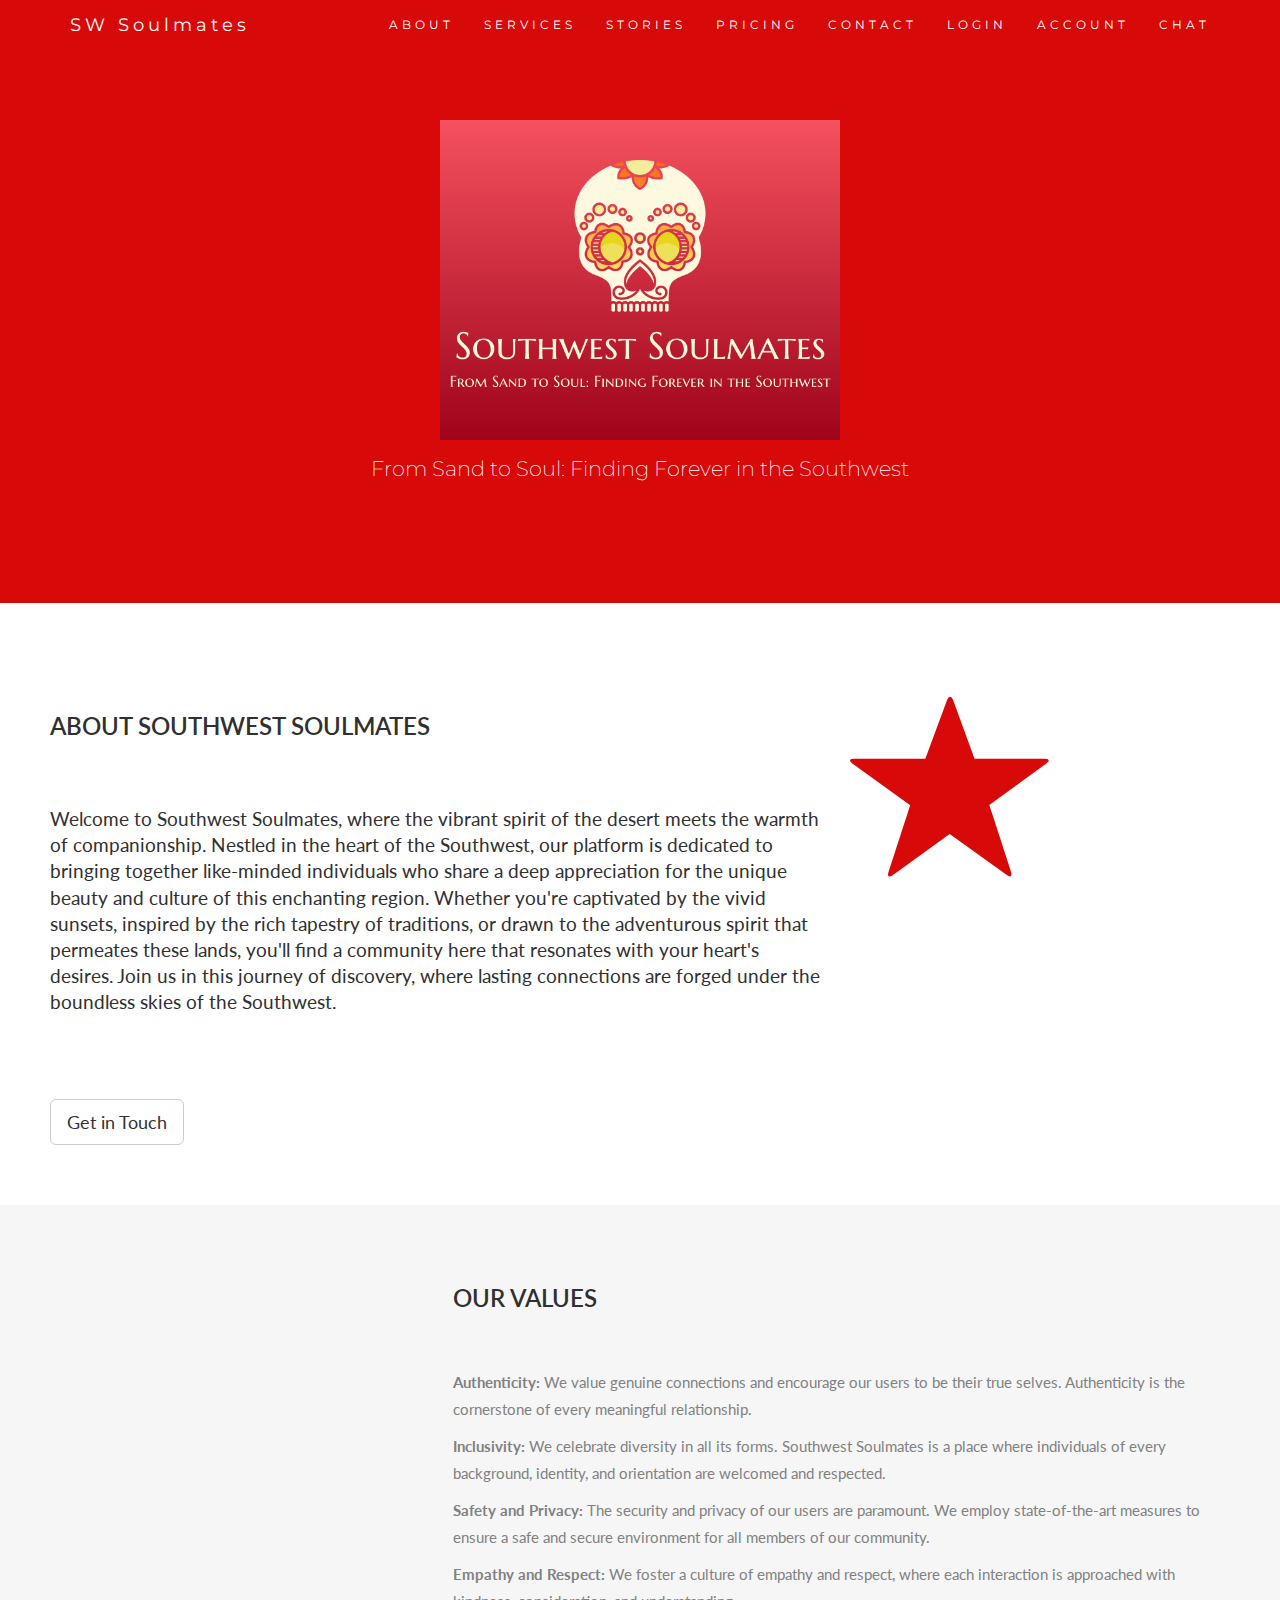
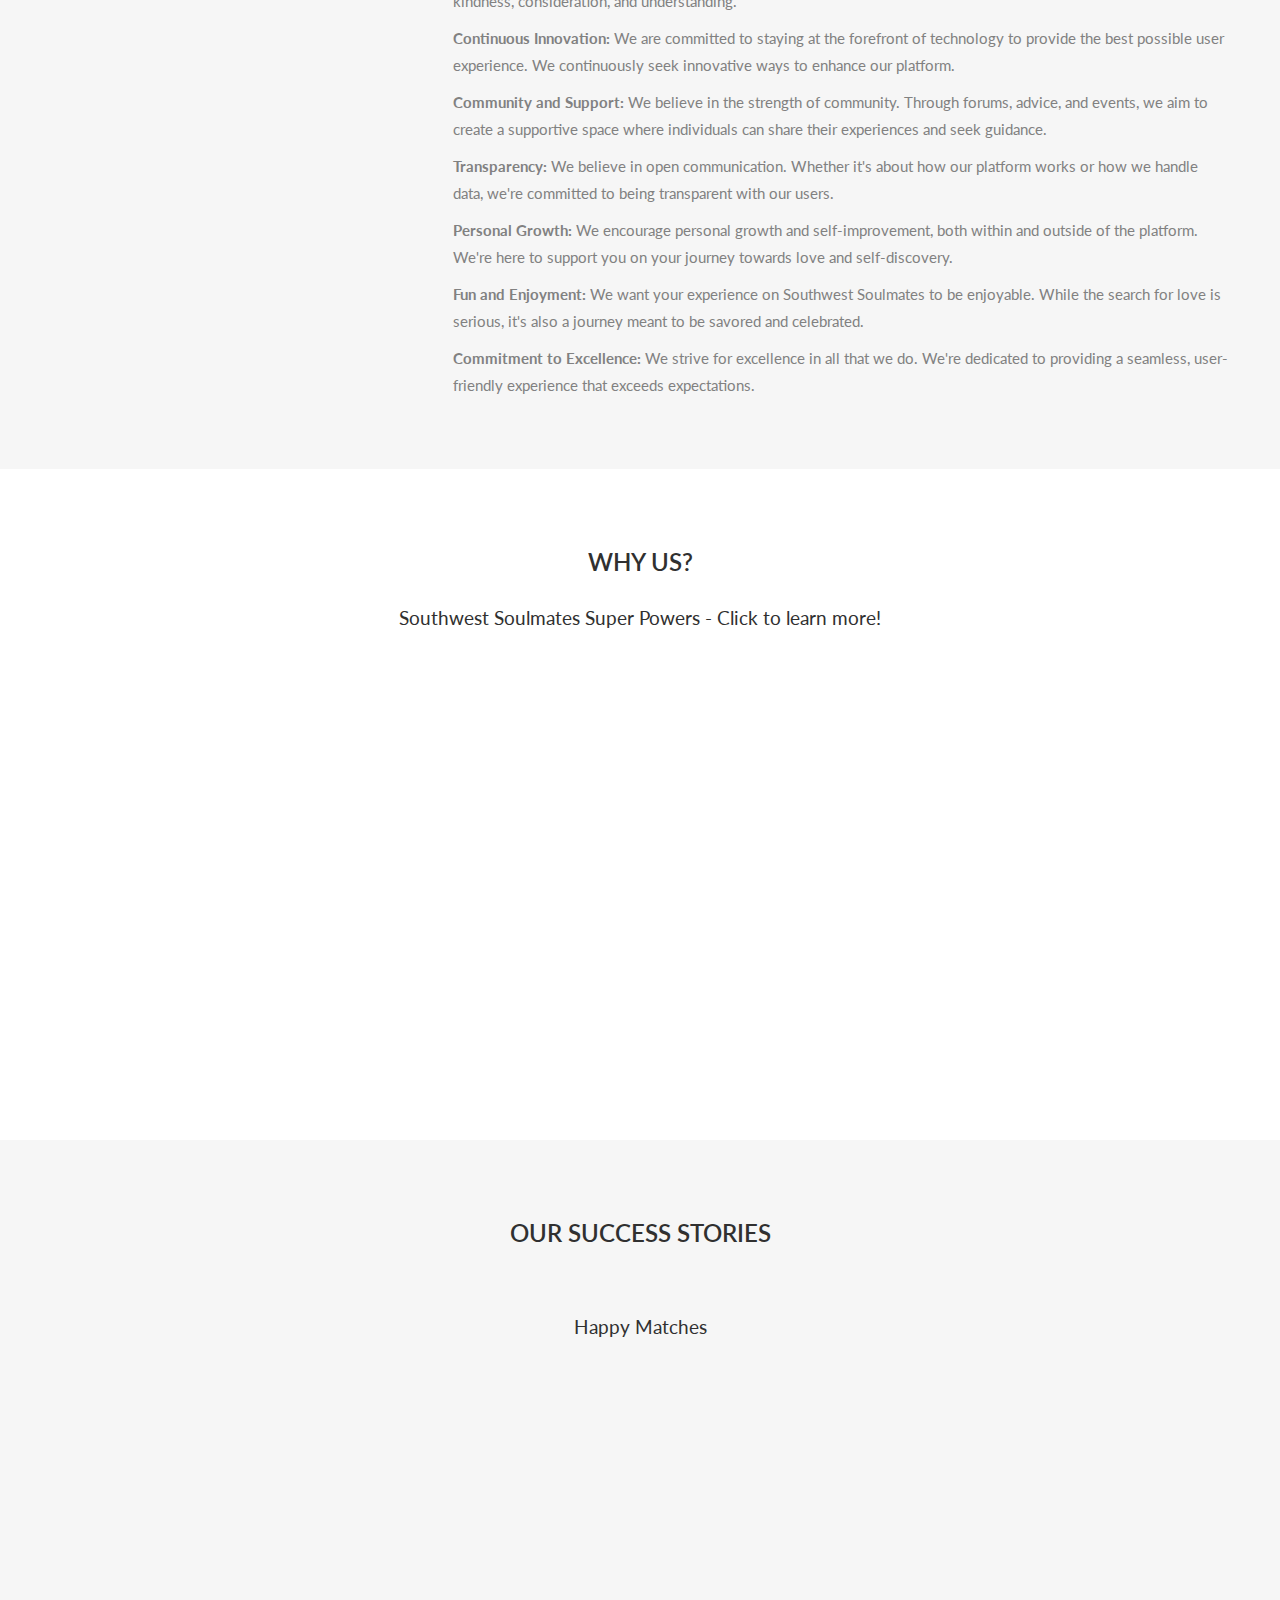
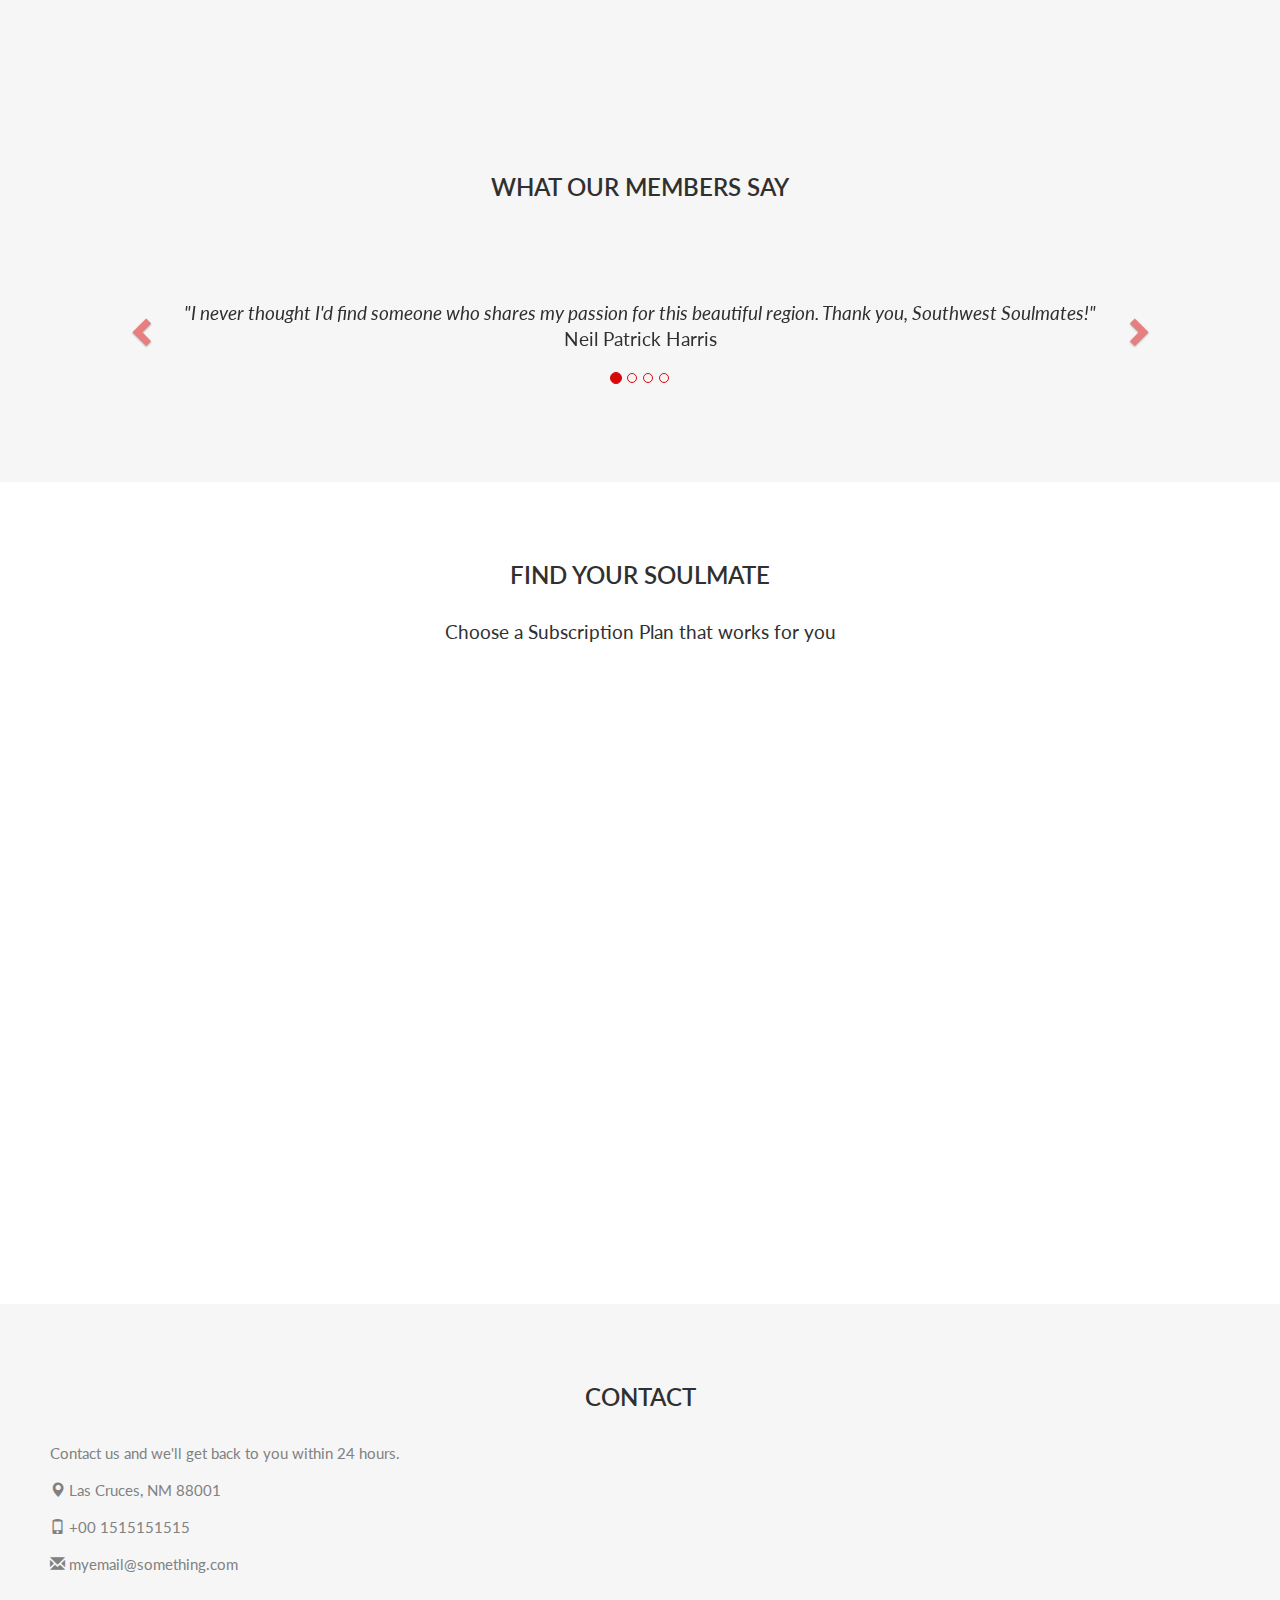
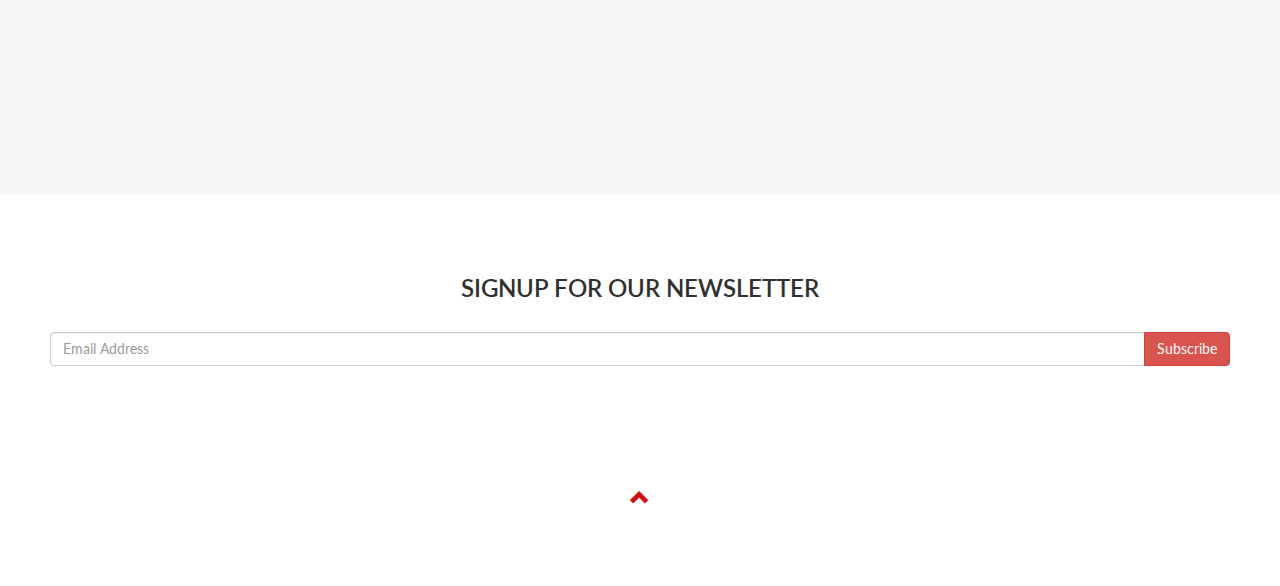
==== commit dc94c3a9: "10/29/2023 6:12PM" ====
--- a/index.html
+++ b/index.html
@@ -23,6 +23,8 @@
 
   <!-- Main CSS File -->
   <link href="style.css" rel="stylesheet">
+
+
 </head>
 
 <body id="myPage" data-spy="scroll" data-target=".navbar" data-offset="60">
@@ -55,14 +57,7 @@
   <div class="jumbotron text-center">
     <h1><img src="images/FullLogo.jpg" height="" width="400"></h1>
     <p>From Sand to Soul: Finding Forever in the Southwest</p>
-    <form>
-      <div class="input-group">
-        <input type="email" class="form-control" size="50" placeholder="Email Address" required>
-        <div class="input-group-btn">
-          <button type="button" class="btn btn-danger">Subscribe</button>
-        </div>
-      </div>
-    </form>
+
   </div>
 
   <!-- Container (About Section) -->
@@ -130,41 +125,200 @@
   <!-- Container (Services Section) -->
   <div id="services" class="container-fluid text-center">
     <h2>Why Us?</h2>
-    <h4>Southwest Soulmates Super Powers</h4>
+    <h4>Southwest Soulmates Super Powers - Click to learn more!</h4>
     <br>
     <div class="row slideanim">
       <div class="col-sm-4">
+
         <span class="glyphicon glyphicon-grain logo-small"></span>
         <h4>SIMPLE</h4>
-        <p>Simple to use</p>
-      </div>
+        <button type="button" class="btn btn-info btn-lg" data-toggle="modal" data-target="#simple">Simple to
+          Use</button>
+
+        <!-- Modal -->
+        <div class="modal fade" id="simple" role="dialog">
+          <div class="modal-dialog">
+
+            <!-- Modal content-->
+            <div class="modal-content">
+              <div class="modal-header">
+                <button type="button" class="close" data-dismiss="modal">&times;</button>
+                <h4 class="modal-title">Simple to use</h4>
+              </div>
+              <div class="modal-body" id="simple">
+                <p>Navigating Southwest Soulmates is like a refreshing breeze on a warm desert day. Our platform is
+                  designed with simplicity in mind, ensuring that every user, from tech novices to seasoned digital
+                  explorers, feels right at home. The intuitive layout and clear, concise menus make finding your way
+                  around a breeze.</p>
+                <a data-dismiss="modal" data-toggle="modal" href="#"></a>
+              </div>
+              <div class="modal-footer">
+                <button type="button" class="btn btn-default" data-dismiss="modal">Close</button>
+              </div>
+            </div>
+
+          </div>
+        </div>
+
+      </div>
+
       <div class="col-sm-4">
         <span class="glyphicon glyphicon-education logo-small"></span>
         <h4>SMART</h4>
-        <p>Smart Matching</p>
-      </div>
+        <button type="button" class="btn btn-info btn-lg" data-toggle="modal" data-target="#smart">Smart
+          Matching</button>
+
+        <!-- Modal -->
+        <div class="modal fade" id="smart" role="dialog">
+          <div class="modal-dialog">
+
+            <!-- Modal content-->
+            <div class="modal-content">
+              <div class="modal-header">
+                <button type="button" class="close" data-dismiss="modal">&times;</button>
+                <h4 class="modal-title">Smart Matching</h4>
+              </div>
+              <div class="modal-body">
+                <p>Behind the scenes, our sophisticated matchmaking algorithms work tirelessly to connect you with
+                  individuals who resonate with your unique interests, values, and aspirations. This smart technology
+                  learns from your interactions, continuously refining its suggestions to ensure your matches are not
+                  only relevant but also potentially life-changing.</p>
+              </div>
+              <div class="modal-footer">
+                <button type="button" class="btn btn-default" data-dismiss="modal">Close</button>
+              </div>
+            </div>
+
+          </div>
+        </div>
+
+      </div>
+
       <div class="col-sm-4">
         <span class="glyphicon glyphicon-lock logo-small"></span>
         <h4>FILTER</h4>
-        <p>Filter Very Fast</p>
-      </div>
-    </div>
+        <button type="button" class="btn btn-info btn-lg" data-toggle="modal" data-target="#filter">Precise
+          Filtering</button>
+
+        <!-- Modal -->
+        <div class="modal fade" id="filter" role="dialog">
+          <div class="modal-dialog">
+
+            <!-- Modal content-->
+            <div class="modal-content">
+              <div class="modal-header">
+                <button type="button" class="close" data-dismiss="modal">&times;</button>
+                <h4 class="modal-title">Precise Filtering</h4>
+              </div>
+              <div class="modal-body">
+                <p>Your journey to find a soulmate is as unique as you are, and our robust filter system reflects this.
+                  Search by location, interests, lifestyle, and more, effortlessly narrowing down potential matches.
+                  Whether you're an avid hiker or a salsa-dancing aficionado, we've got the filters to help you find
+                  your kindred spirit.</p>
+              </div>
+              <div class="modal-footer">
+                <button type="button" class="btn btn-default" data-dismiss="modal">Close</button>
+              </div>
+            </div>
+
+          </div>
+        </div>
+      </div>
+
+    </div>
+
     <br><br>
     <div class="row slideanim">
       <div class="col-sm-4">
         <span class="glyphicon glyphicon-leaf logo-small"></span>
         <h4>COOL</h4>
-        <p>Cool Community</p>
+        <button type="button" class="btn btn-info btn-lg" data-toggle="modal" data-target="#cool">Cool
+          Connections</button>
+
+        <!-- Modal -->
+        <div class="modal fade" id="cool" role="dialog">
+          <div class="modal-dialog">
+
+            <!-- Modal content-->
+            <div class="modal-content">
+              <div class="modal-header">
+                <button type="button" class="close" data-dismiss="modal">&times;</button>
+                <h4 class="modal-title">Cool Connections</h4>
+              </div>
+              <div class="modal-body">
+                <p>Southwest Soulmates radiates a cool, contemporary vibe that mirrors the energy of the vibrant
+                  Southwest itself. From sleek, modern design elements to easy-to-use chat features, every aspect is
+                  curated for an experience that feels both chic and connected.</p>
+              </div>
+              <div class="modal-footer">
+                <button type="button" class="btn btn-default" data-dismiss="modal">Close</button>
+              </div>
+            </div>
+
+          </div>
+        </div>
+
+
       </div>
       <div class="col-sm-4">
         <span class="glyphicon glyphicon-certificate logo-small"></span>
         <h4>HAPPY</h4>
-        <p>Happy Customers</p>
+        <button type="button" class="btn btn-info btn-lg" data-toggle="modal" data-target="#happy">Happiness</button>
+
+        <!-- Modal -->
+        <div class="modal fade" id="happy" role="dialog">
+          <div class="modal-dialog">
+
+            <!-- Modal content-->
+            <div class="modal-content">
+              <div class="modal-header">
+                <button type="button" class="close" data-dismiss="modal">&times;</button>
+                <h4 class="modal-title">Happiness</h4>
+              </div>
+              <div class="modal-body">
+                <p>Finding love should be a joyful experience, and Southwest Soulmates infuses every interaction with
+                  that exuberant spirit. Engage with potential matches, share your experiences, and revel in the
+                  excitement of new connections. Our platform is a space where happiness radiates from every corner.</p>
+              </div>
+              <div class="modal-footer">
+                <button type="button" class="btn btn-default" data-dismiss="modal">Close</button>
+              </div>
+            </div>
+
+          </div>
+        </div>
+
+
       </div>
       <div class="col-sm-4">
         <span class="glyphicon glyphicon-sunglasses logo-small"></span>
-        <h4 style="color:#303030;">FUN</h4>
-        <p>Fun</p>
+        <h4>FUN</h4>
+        <button type="button" class="btn btn-info btn-lg" data-toggle="modal" data-target="#fun">Fun</button>
+
+        <!-- Modal -->
+        <div class="modal fade" id="fun" role="dialog">
+          <div class="modal-dialog">
+
+            <!-- Modal content-->
+            <div class="modal-content">
+              <div class="modal-header">
+                <button type="button" class="close" data-dismiss="modal">&times;</button>
+                <h4 class="modal-title">Fun</h4>
+              </div>
+              <div class="modal-body">
+                <p>Dating is not just about finding 'the one'; it's about enjoying the journey. Southwest Soulmates
+                  injects a dose of entertainment into the experience. Engage with quizzes, icebreakers, and even themed
+                  events that add an element of playfulness to your interactions.</p>
+              </div>
+              <div class="modal-footer">
+                <button type="button" class="btn btn-default" data-dismiss="modal">Close</button>
+              </div>
+            </div>
+
+          </div>
+        </div>
+
+
       </div>
     </div>
   </div>
@@ -176,22 +330,22 @@
     <div class="row text-center slideanim">
       <div class="col-sm-4">
         <div class="thumbnail">
-          <img src="paris.jpg" alt="Paris" width="400" height="300">
+          <img src="images/preview16.jpg" alt="Couple 3" width="400" height="300">
           <p><strong>Ron & Emily</strong></p>
           <p>Dating 1 year</p>
         </div>
       </div>
       <div class="col-sm-4">
         <div class="thumbnail">
-          <img src="newyork.jpg" alt="New York" width="400" height="300">
+          <img src="images/download.jpg" alt="Couple 2" width="400" height="300">
           <p><strong>Joe & Joy</strong></p>
           <p>Engaged</p>
         </div>
       </div>
       <div class="col-sm-4">
         <div class="thumbnail">
-          <img src="sanfran.jpg" alt="San Francisco" width="400" height="300">
-          <p><strong>Brad & Brian</strong></p>
+          <img src="images/datingimg2.jpg" alt="Couple 1" width="400" height="300">
+          <p><strong>Brad & Brianna</strong></p>
           <p>Married 6 months</p>
         </div>
       </div>
@@ -307,7 +461,7 @@
 
   <!-- Container (Contact Section) -->
   <div id="contact" class="container-fluid bg-grey">
-    <form action="/contact_form.php" method="POST" class"style">
+    <form action="/contact_form.php" method="POST" class="style">
       <h2 class="text-center">CONTACT</h2>
       <div class="row">
         <div class="col-sm-5">
@@ -334,6 +488,21 @@
         </div>
       </div>
   </div>
+  <div id="newsletter" class="container-fluid">
+    <form action="/newsletter.php" method="POST" class"style">
+      <div class="text-center">
+        <h2>Signup for our Newsletter</h2>
+
+        <div class="input-group">
+          <input type="email" class="form-control" nam="email" id="email" size="50" placeholder="Email Address"
+            required>
+          <div class="input-group-btn">
+            <button type="submit" class="btn btn-danger">Subscribe</button>
+          </div>
+        </div>
+      </div>
+  </div>
+
 
   <!-- Image of location/map -->
   <!-- <img src="/w3images/map.jpg" class="w3-image w3-greyscale-min" style="width:100%"> -->
--- a/style.css
+++ b/style.css
@@ -129,6 +129,25 @@
   color: #fff;
 }
 
+.modal-dialog {
+    margin: 20vh auto 0px auto
+}
+
+.btn-info {
+  color:#fff;
+  background-color:#d70909;
+  border-color:#ea8ad5;
+}
+.btn-info:focus {
+  color:#fff;
+  background-color:#d70909;
+  border-color:#ea8ad5;
+}
+.btn-info:hover {
+  color:#fff;
+  background-color:#df7c7c;
+  border-color:#ea8ad5;
+}
 .navbar {
   margin-bottom: 0;
   background-color: #d70909;
